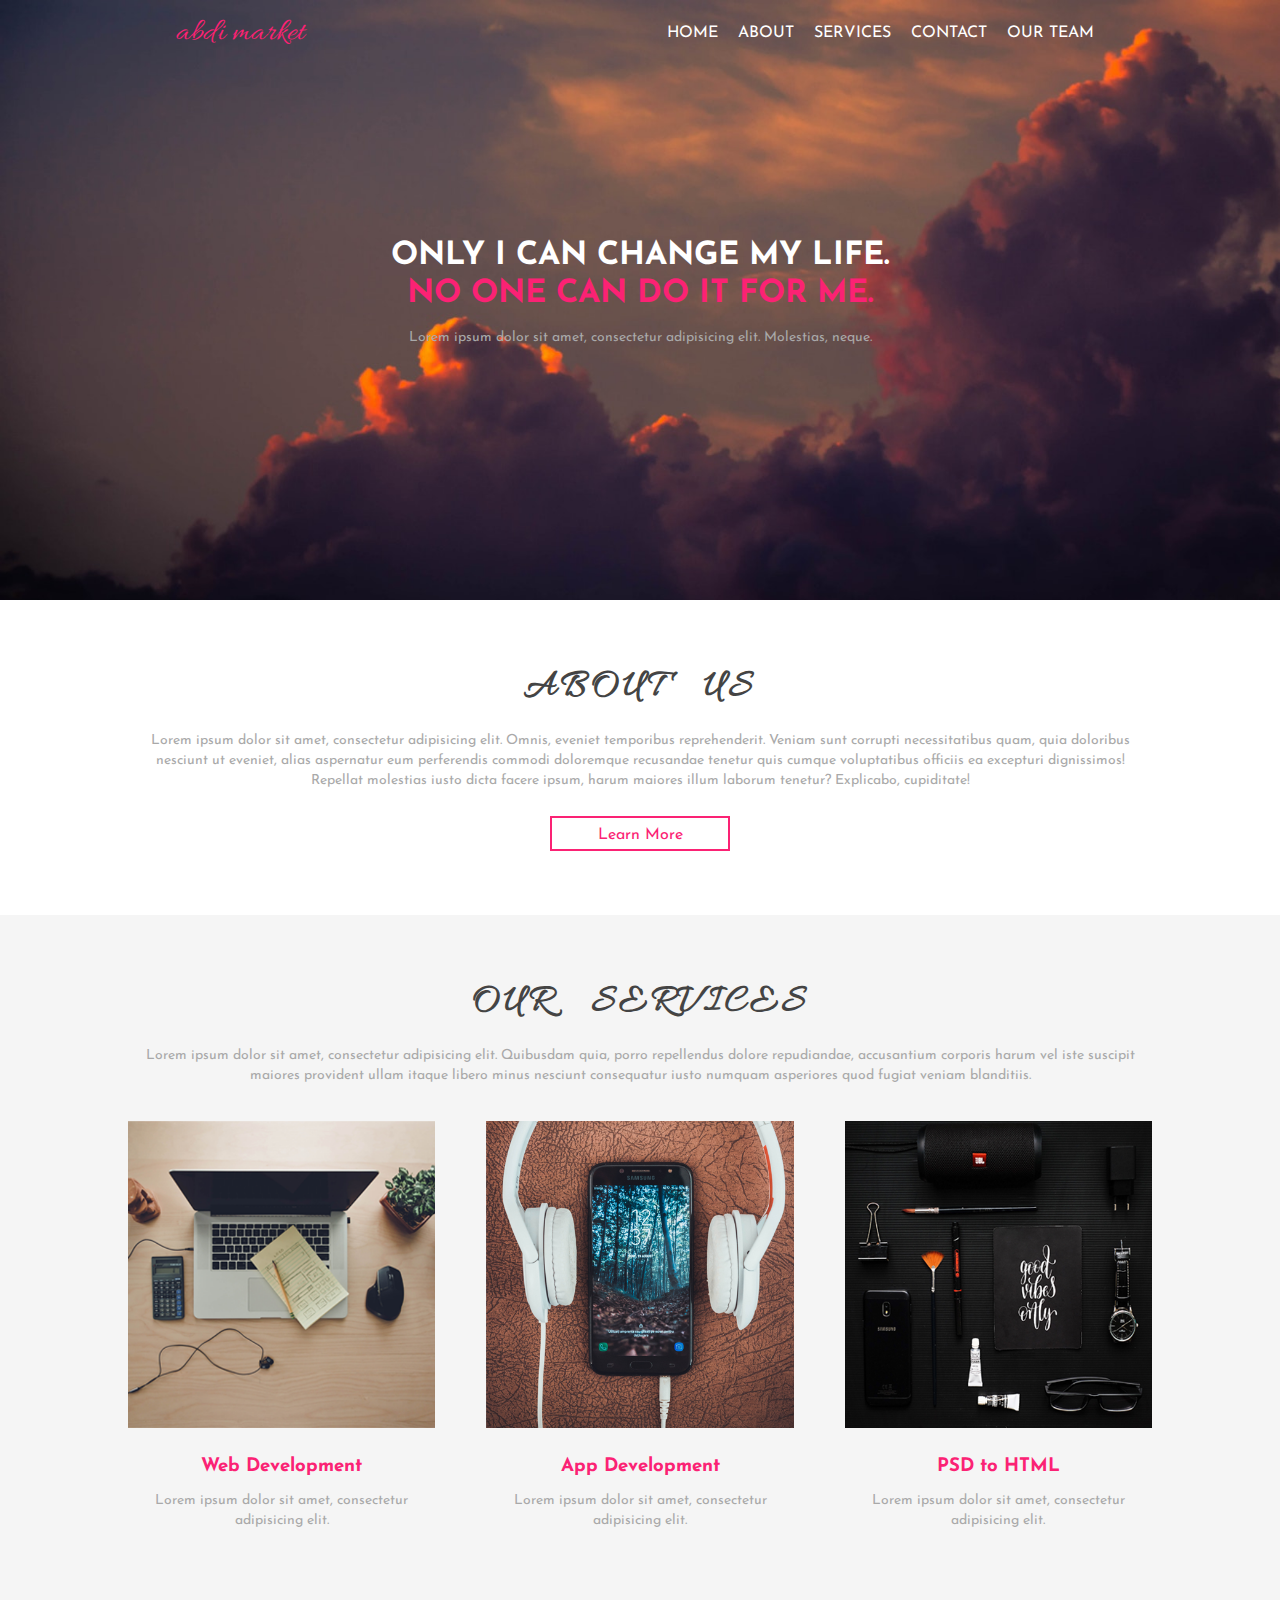
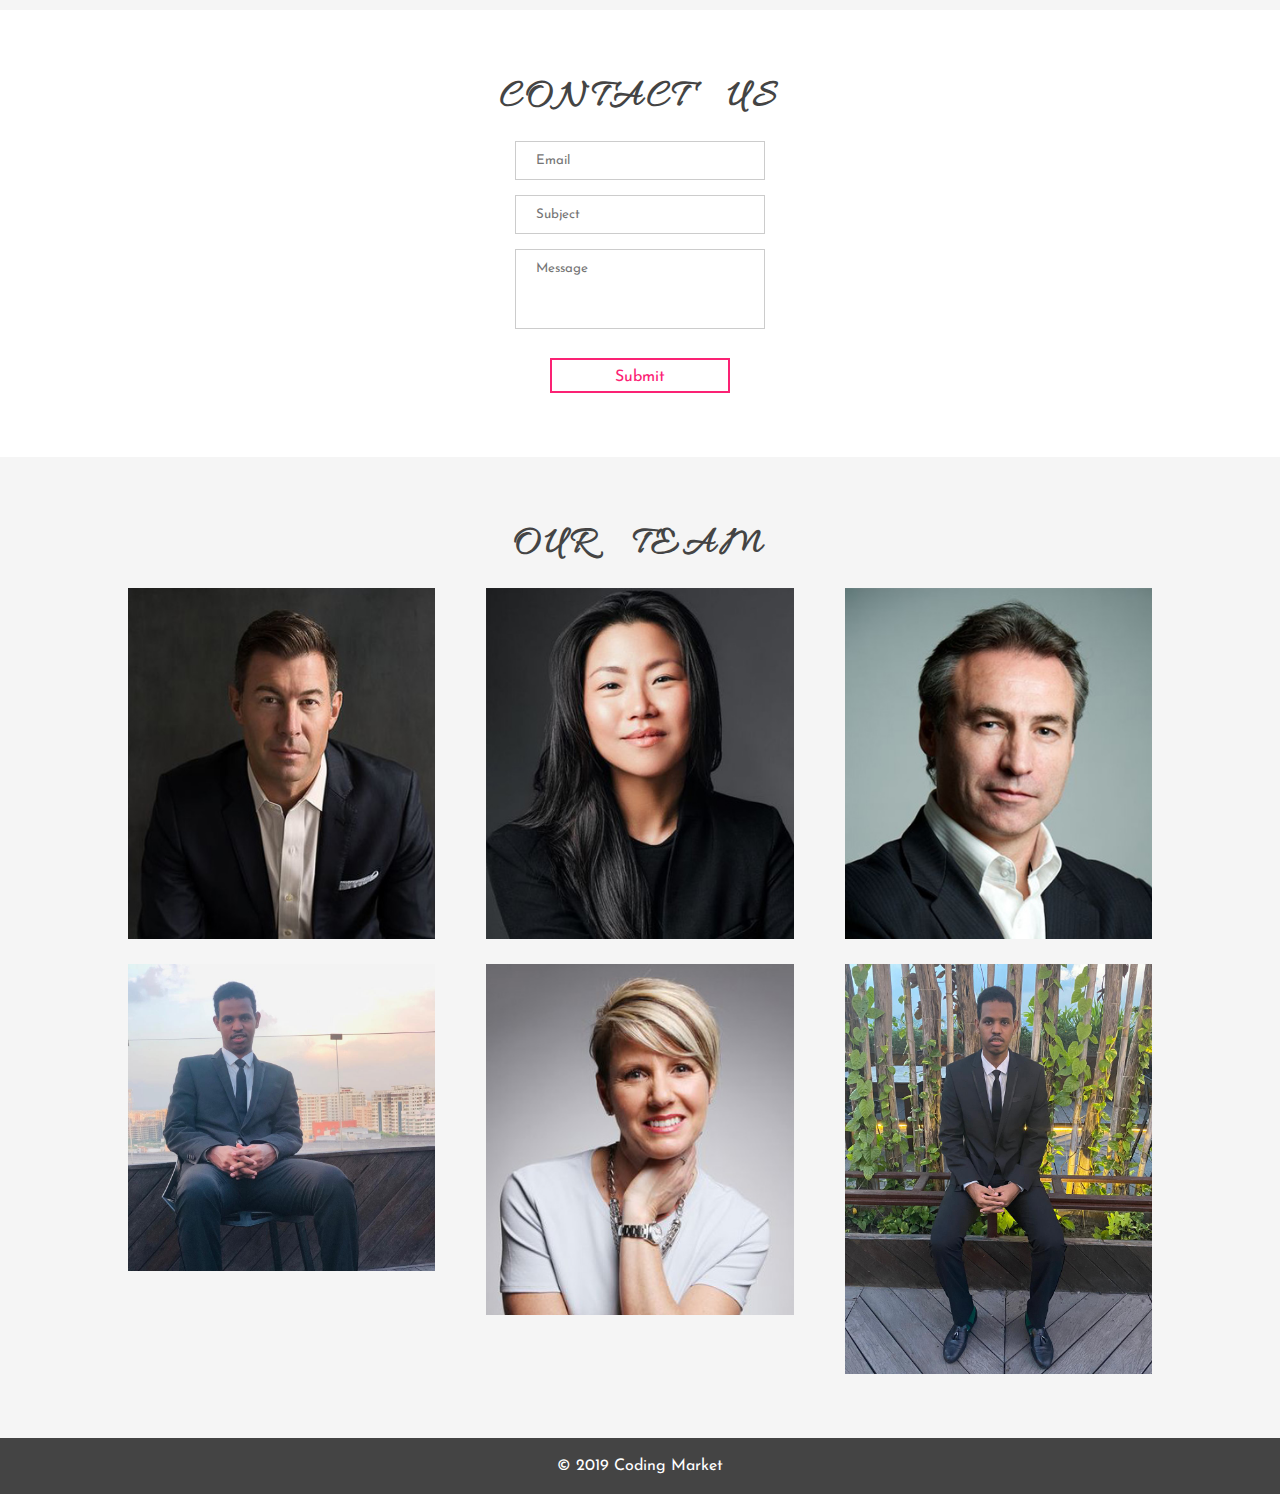
==== index.html @ cd565911 "waan dhamays tiray" ====
<!DOCTYPE html>
<html lang="en">
<head>
	<meta charset="UTF-8">
	<meta name="viewport" content="width=device-width, initial-scale=1.0"/>
	<title>WebSite Development</title>
	<link rel="stylesheet" href="styles.css">
</head>
<body>

<div class="main_container" id="home">
	
	<div class="navbar">
		<div class="logo">
			<a href="#">abdi market</a>
		</div>
		<div class="navbar_items">
			<ul>
				<li><a href="#">home</a></li>
				<li><a href="#about">about</a></li>
				<li><a href="#services">services</a></li>
				<li><a href="#contactus">contact</a></li>
				<li><a href="#ourteam">our team</a></li>
			</ul>
		</div>
	</div>

	<div class="banner_image">
		<div class="banner_content">
			<h1>Only I can change my life.<br> <span>No one can do it for me.<span></h1>
			<p>Lorem ipsum dolor sit amet, consectetur adipisicing elit. Molestias, neque.</p>
		</div>	
	</div>

	<div class="about" id="about">
		<h1 class="title">About Us</h1>
		<p>Lorem ipsum dolor sit amet, consectetur adipisicing elit. Omnis, eveniet temporibus reprehenderit. Veniam sunt corrupti necessitatibus quam, quia doloribus nesciunt ut eveniet, alias aspernatur eum perferendis commodi doloremque recusandae tenetur quis cumque voluptatibus officiis ea excepturi dignissimos! Repellat molestias iusto dicta facere ipsum, harum maiores illum laborum tenetur? Explicabo, cupiditate!</p>
		<div class="btn"><a href="#">Learn More</a></div>
	</div>

	<div class="services" id="services">
		<h1 class="title">our Services</h1>
		<p>Lorem ipsum dolor sit amet, consectetur adipisicing elit. Quibusdam quia, porro repellendus dolore repudiandae, accusantium corporis harum vel iste suscipit maiores provident ullam itaque libero minus nesciunt consequatur iusto numquam asperiores quod fugiat veniam blanditiis.</p>
		<div class="diff_services">
			<div class="diff_services_item">
				<img src="images/services-1.png" alt="service_image">
				<h3 class="sub_title">Web Development</h3>
				<p>Lorem ipsum dolor sit amet, consectetur adipisicing elit.</p>
			</div>
			<div class="diff_services_item">
				<img src="images/services-2.png" alt="service_image">
				<h3 class="sub_title">App Development</h3>
				<p>Lorem ipsum dolor sit amet, consectetur adipisicing elit.</p>
			</div>
			<div class="diff_services_item">
				<img src="images/services-3.png" alt="service_image">
				<h3 class="sub_title">PSD to HTML</h3>
				<p>Lorem ipsum dolor sit amet, consectetur adipisicing elit.</p>
			</div>
		</div>
	</div>
	<div class="contactus" id="contactus">
		<h1 class="title">contact us</h1>
		<div class="form_wrapper">
			<div class="form_input">
				<input type="text" placeholder="Email">
			</div>
			<div class="form_input">
				<input type="text" placeholder="Subject">
			</div>
			<div class="form_input">
				<textarea placeholder="Message"></textarea>
			</div>
			<div class="btn">
				<a href="#">Submit</a>
			</div>
		</div>
	</div>


	<div class="ourteam" id="ourteam">
		<h1 class="title">our team</h1>
		<div class="ourteam_wrapper">
			<div class="team-1 team">
				<div class="team_members" data-name="nathan john"><img src="images/team1.jpg" alt="Team_Images"></div>
				<div class="team_members" data-name="Alyssa Healy"><img src="images/team2.jpg" alt="Team_Images"></div>
				<div class="team_members" data-name="Alec Stewart"><img src="images/team3.jpg" alt="Team_Images"></div>
			</div>
			<div class="team-2 team">
				<div class="team_members" data-name="Michael Rippon"><img src="images/team4.jpg" alt="Team_Images"></div>
				<div class="team_members" data-name="Meg Lanning"><img src="images/team5.jpg" alt="Team_Images"></div>
				<div class="team_members" data-name="Sophie Devine"><img src="images/team6.jpg" alt="Team_Images"></div>
			</div>
		</div>
	</div>	


	<div class="footer">
		<a href="#">© 2019 Coding Market</a>
	</div>


	<div class="arrow">
		<a href="#home"><img src="images/arrow.png" alt="up_arrow"></a>
	</div>
</div>	
	
</body>
</html>
---- styles.css ----
@import url('https://fonts.googleapis.com/css?family=Allura|Josefin+Sans');

*{
	margin: 0;
	padding: 0;
	box-sizing: border-box;
	outline: none;
	list-style: none;
	text-decoration: none;
	font-family: 'Josefin Sans', sans-serif;
}

h1.title{
	margin-bottom: 20px;
	color: #444444;
	font-family: 'Allura', cursive;
	text-transform: uppercase;
	font-size: 38px;
	word-spacing: 25px;
	letter-spacing: 5px;
}

p{
	margin-bottom: 15px;
	font-size: 14px;
	line-height: 20px;
	color: #a9a9a9;
}

.btn a {
    width: 180px;
    height: 35px;
    line-height: 35px;
    border: 2px solid #fb2274;
    color: #fb2274;
    display: block;
    margin: 25px auto 0;
    text-align: center;
}

.main_container{
	position: relative;
}

/* Navigation Bar */
.navbar{
	width: 100%;
	height: 65px;
	position: absolute;
	display: flex;
	justify-content: space-around;
	align-items: center;
}

.logo a{
	font-family: 'Allura', cursive;
	font-size: 32px;
	color: #fb2274;
	transition: 0.5s;
}

.logo a:hover {
	color: white;
}

.navbar_items ul{
	display: flex;
}

.navbar_items ul li{
	margin: 0 10px;
}

.navbar_items ul li a{
	text-transform: uppercase;
	color: #fff;
}

/* banner_image */
.banner_image{
	background: url('images/p3.jpg') no-repeat top center;
	background-size: cover;
	width: 100%;
	height: 600px;
	display: flex;
	justify-content: center;
	align-items: center;
}

.banner_content{
	text-align: center;
	color: #fff;
}

.banner_content h1{
	text-transform: uppercase;
	line-height: 38px;
	margin-bottom: 15px;
}

.banner_content h1 span{
	color: #fb2274;
}


/* About */
.about,
.services,
.contactus,
.ourteam{
	text-align: center;
	padding: 5% 10%;
}

/* Services */
.services{
	background: #f5f5f5;
}

.diff_services {
    margin-top: 35px;
    display: flex;
    justify-content: space-between;
}

.diff_services .diff_services_item {
    width: 30%;
}

.diff_services .diff_services_item img {
    width: 100%;
    margin-bottom: 25px;
}

.diff_services .diff_services_item h3 {
    color: #fb2274;
    margin-bottom: 15px;
}

/* Contact us */
.form_wrapper .form_input{
	margin-bottom: 15px;
}

.form_wrapper .form_input input[type="text"]{
	width: 250px;
	padding: 12px 20px; 
	border: 1px solid #ccc;
}

.form_wrapper .form_input textarea{
	width: 250px;
	padding: 12px 20px; 
	height: 80px;
	resize: none;
	border: 1px solid  #ccc;
}
/* our team */
.ourteam{
	background: #f5f5f5;
}

.ourteam_wrapper{
	display: flex;
	flex-direction: column;
}

.ourteam_wrapper .team{
	display: flex;
	justify-content: space-between;
}

.ourteam_wrapper .team-1.team{
	margin-bottom: 25px;
}

.ourteam_wrapper .team_members{
	width: 30%;
	height: auto;
	cursor: pointer;
	overflow: hidden;
	position: relative;
}

.ourteam_wrapper .team_members img{
	display: block;
	width: 100%;
	height: auto;
	transition: all 0.5s ease;
}

.ourteam_wrapper .team_members:hover img{
	transform: scale(1.1);
}

/* footer */
.footer{
	width: 100%;
	text-align: center;
	background: #444444;
	padding: 20px 0;
}

.footer a{
	color: #fff;
}



@media (max-width: 720px){

	.navbar{
		height: auto;
		flex-direction: column;
	}

	.logo{
		margin-bottom: 25px;
	}

	.navbar_items ul{
		flex-direction: column;
		text-align: center;
	}

	.navbar_items ul li{
		margin-bottom:5px;
	}

	.banner_content{
		margin-top: 35px;
	}

}


/* arrow */
.arrow{
	position: fixed;
	bottom: 25px;
	right: 25px;
	width: 40px;
	height: 40px;
	line-height: 50px;
	text-align: center;
	cursor: pointer;
	background: #fb2274;
	border-radius: 50%;
	display: none;
}

.arrow img{
	width: 20px;
	height: 20px;
	z-index: 1;
}
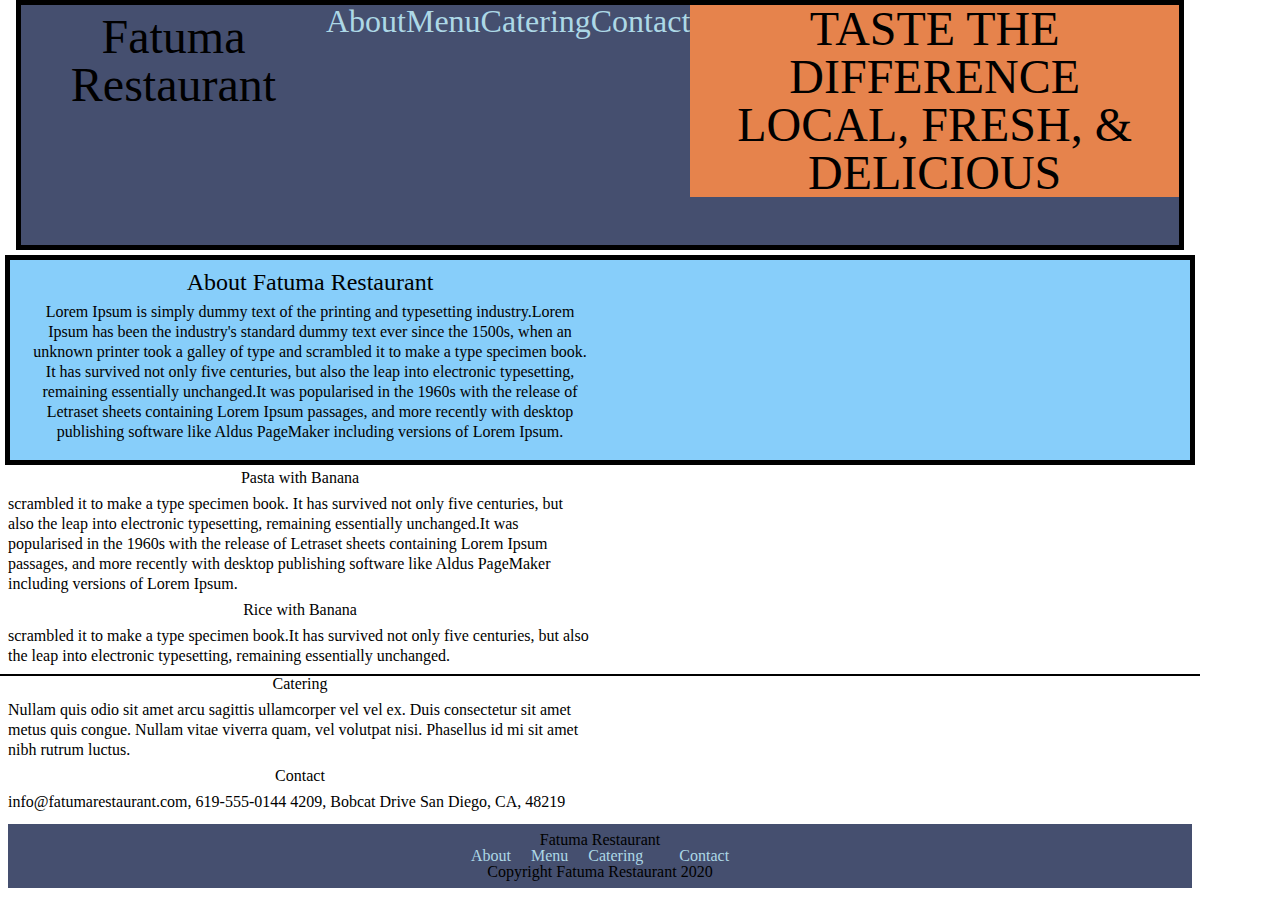
==== commit e1244d71: "Merge 5c3192b060e0bc3bccc11c9cc3b4ce1eb35a55e3 into 1f051f1829a662308ad04ffcb2bbfd513f9febfa" ====
--- a/index.html
+++ b/index.html
@@ -1,109 +1,67 @@
 <!DOCTYPE html>
 <html lang="en">
-<head>
-	<meta charset="UTF-8">
-	<meta name="viewport" content="width=device-width, initial-scale=1.0"/>
-	<title>WebSite Development</title>
-	<link rel="stylesheet" href="styles.css">
-</head>
-<body>
+    <head>
+      <title>Fatuma Restaurant</title>
+      <meta charset="UTF-8">
+      <meta name="viewport" content="width=device-width, initial-scale= 1.0">  
+      <link rel="stylesheet"href="style.css">
+    </head>
+      
+    <body>
 
-<div class="main_container" id="home">
-	
-	<div class="navbar">
-		<div class="logo">
-			<a href="#">abdi market</a>
-		</div>
-		<div class="navbar_items">
-			<ul>
-				<li><a href="#">home</a></li>
-				<li><a href="#about">about</a></li>
-				<li><a href="#services">services</a></li>
-				<li><a href="#contactus">contact</a></li>
-				<li><a href="#ourteam">our team</a></li>
-			</ul>
-		</div>
-	</div>
+     <header>
+      <h2>Fatuma Restaurant</h2>
+      <nav>  
+       <a href="#">About</a>
+       <a href="#">Menu</a>
+       <a href="#">Catering</a>
+       <a href="#">Contact</a>
+      </nav>
+      <div>
+        <h1>TASTE THE DIFFERENCE</h1>
+        <h1>LOCAL, FRESH, & DELICIOUS</h1>
+      </div>
+     </header>
+    
+    <section class="section1">
+      <div>
+      <h3>About Fatuma Restaurant</h3>
+      <p>Lorem Ipsum is simply dummy text of the printing and typesetting industry.Lorem Ipsum has been the industry's standard dummy text ever since the 1500s, when an unknown printer took a galley of type and scrambled it to make a type specimen book. It has survived not only five centuries, but also the leap into electronic typesetting, remaining essentially unchanged.It was popularised in the 1960s with the release of Letraset sheets containing Lorem Ipsum passages, and more recently with desktop publishing software like Aldus PageMaker including versions of Lorem Ipsum.</p>
+      </div>
+      </section>
+      <section class="primary1">
+      <div>
+      <h4>Pasta with Banana</h4> 
+      <p>scrambled it to make a type specimen book. It has survived not only five centuries, but also the leap into electronic typesetting, remaining essentially unchanged.It was popularised in the 1960s with the release of Letraset sheets containing Lorem Ipsum passages, and more recently with desktop publishing software like Aldus PageMaker including versions of Lorem Ipsum.</p>
+      </div>
+      <div>
+      <h4>Rice with Banana</h4>
+      <p>scrambled it to make a type specimen book.It has survived not only five centuries, but also the leap into electronic typesetting, remaining essentially unchanged.</p>
+      </div>
+      </section>
 
-	<div class="banner_image">
-		<div class="banner_content">
-			<h1>Only I can change my life.<br> <span>No one can do it for me.<span></h1>
-			<p>Lorem ipsum dolor sit amet, consectetur adipisicing elit. Molestias, neque.</p>
-		</div>	
-	</div>
-
-	<div class="about" id="about">
-		<h1 class="title">About Us</h1>
-		<p>Lorem ipsum dolor sit amet, consectetur adipisicing elit. Omnis, eveniet temporibus reprehenderit. Veniam sunt corrupti necessitatibus quam, quia doloribus nesciunt ut eveniet, alias aspernatur eum perferendis commodi doloremque recusandae tenetur quis cumque voluptatibus officiis ea excepturi dignissimos! Repellat molestias iusto dicta facere ipsum, harum maiores illum laborum tenetur? Explicabo, cupiditate!</p>
-		<div class="btn"><a href="#">Learn More</a></div>
-	</div>
-
-	<div class="services" id="services">
-		<h1 class="title">our Services</h1>
-		<p>Lorem ipsum dolor sit amet, consectetur adipisicing elit. Quibusdam quia, porro repellendus dolore repudiandae, accusantium corporis harum vel iste suscipit maiores provident ullam itaque libero minus nesciunt consequatur iusto numquam asperiores quod fugiat veniam blanditiis.</p>
-		<div class="diff_services">
-			<div class="diff_services_item">
-				<img src="images/services-1.png" alt="service_image">
-				<h3 class="sub_title">Web Development</h3>
-				<p>Lorem ipsum dolor sit amet, consectetur adipisicing elit.</p>
-			</div>
-			<div class="diff_services_item">
-				<img src="images/services-2.png" alt="service_image">
-				<h3 class="sub_title">App Development</h3>
-				<p>Lorem ipsum dolor sit amet, consectetur adipisicing elit.</p>
-			</div>
-			<div class="diff_services_item">
-				<img src="images/services-3.png" alt="service_image">
-				<h3 class="sub_title">PSD to HTML</h3>
-				<p>Lorem ipsum dolor sit amet, consectetur adipisicing elit.</p>
-			</div>
-		</div>
-	</div>
-	<div class="contactus" id="contactus">
-		<h1 class="title">contact us</h1>
-		<div class="form_wrapper">
-			<div class="form_input">
-				<input type="text" placeholder="Email">
-			</div>
-			<div class="form_input">
-				<input type="text" placeholder="Subject">
-			</div>
-			<div class="form_input">
-				<textarea placeholder="Message"></textarea>
-			</div>
-			<div class="btn">
-				<a href="#">Submit</a>
-			</div>
-		</div>
-	</div>
-
-
-	<div class="ourteam" id="ourteam">
-		<h1 class="title">our team</h1>
-		<div class="ourteam_wrapper">
-			<div class="team-1 team">
-				<div class="team_members" data-name="nathan john"><img src="images/team1.jpg" alt="Team_Images"></div>
-				<div class="team_members" data-name="Alyssa Healy"><img src="images/team2.jpg" alt="Team_Images"></div>
-				<div class="team_members" data-name="Alec Stewart"><img src="images/team3.jpg" alt="Team_Images"></div>
-			</div>
-			<div class="team-2 team">
-				<div class="team_members" data-name="Michael Rippon"><img src="images/team4.jpg" alt="Team_Images"></div>
-				<div class="team_members" data-name="Meg Lanning"><img src="images/team5.jpg" alt="Team_Images"></div>
-				<div class="team_members" data-name="Sophie Devine"><img src="images/team6.jpg" alt="Team_Images"></div>
-			</div>
-		</div>
-	</div>	
-
-
-	<div class="footer">
-		<a href="#">© 2019 Coding Market</a>
-	</div>
-
-
-	<div class="arrow">
-		<a href="#home"><img src="images/arrow.png" alt="up_arrow"></a>
-	</div>
-</div>	
-	
-</body>
-</html>+      <section class="primary2">
+       <div>
+        <h4>Catering</h4>
+        <p>Nullam quis odio sit amet arcu sagittis ullamcorper vel vel ex. Duis consectetur sit amet metus quis congue. Nullam vitae viverra quam, vel volutpat nisi. Phasellus id mi sit amet nibh rutrum luctus.</p>
+      </div>
+      <div>
+      <h4>Contact</h4> 
+      <p>info@fatumarestaurant.com, 619-555-0144 4209, Bobcat Drive San Diego, CA, 48219</p> 
+      </div>
+       </section>
+    <footer>
+         
+      <h4>Fatuma Restaurant</h4>
+          <a href="#">About</a>
+          <a href="#">Menu</a>
+          <a href="#">Catering<a/>
+          <a href="#">Contact</a>
+      <h5>Copyright Fatuma Restaurant 2020</h5>
+          
+            
+    </footer>
+         
+       </div>
+     </body>
+    </html>--- a/style.css
+++ b/style.css
@@ -0,0 +1,232 @@
+html, body, div, span, applet, object, iframe,
+h1, h2, h3, h4, h5, h6, p, blockquote, pre,
+a, abbr, acronym, address, big, cite, code,
+del, dfn, em, img, ins, kbd, q, s, samp,
+small, strike, strong, sub, sup, tt, var,
+b, u, i, center,
+dl, dt, dd, ol, ul, li,
+fieldset, form, label, legend,
+table, caption, tbody, tfoot, thead, tr, th, td,
+article, aside, canvas, details, embed, 
+figure, figcaption, footer, header, hgroup, 
+menu, nav, output, ruby, section, summary,
+time, mark, audio, video {
+	margin: 0;
+	padding: 0;
+	border: 0;
+	font-size: 100%;
+	font: inherit;
+	vertical-align: baseline;
+}
+/* HTML5 display-role reset for older browsers */
+article, aside, details, figcaption, figure, 
+footer, header, hgroup, menu, nav, section {
+	display: block;
+}
+body {
+	line-height: 1;
+}
+ol, ul {
+	list-style: none;
+}
+blockquote, q {
+	quotes: none;
+}
+blockquote:before, blockquote:after,
+q:before, q:after {
+	content: '';
+	content: none;
+}
+table {
+	border-collapse: collapse;
+	border-spacing: 0;
+}
+/* end of Web Reset */
+ 
+
+body {
+    max-width: 1200px;
+    margin: 0;
+    font-family: "Titillium web", sans-serif:sans-serif;
+    }
+
+    div h1 {
+        background-color: #e6834c;
+        text-align: center;
+        font-size: 3rem;
+    }
+
+    * {
+        box-sizing: border-box;
+        font-family: Arial`, `Arial bold`, `Arial Black`
+    }
+
+    p {
+        font-size: 1.2rem;
+        line-height: 1.25;
+    }
+
+    h2, h3, h4 {
+        font-family: "Bangers", serif;
+            }
+
+
+    nav {
+        display: flex;
+        flex-direction: column;
+        text text-align: center;
+            }
+
+    nav a {
+        color: lightblue;
+        text-decoration: none;
+        border: 1px solid #b4b6b7;
+        padding: 0;
+    }
+
+    header {
+        text-align: center;
+        padding-bottom: 3rem;
+        margin: 0 1rem;
+        border: 5px solid black;
+        background-color: #454f6f;
+        font-size: 2rem;
+    }
+
+    header h2 {
+        font-size: 3rem;
+        line-height: 1;
+        margin-bottom: 1rem;
+        margin-top: 0.5rem;
+    }
+
+    .section1 {
+        margin: 0 1rem;
+        background-color: lightskyblue;
+        border: 5px solid black;
+        padding: 10px;
+        margin: 5px;
+        text-align: justify;
+        font-size: 1.5rem;
+        text-align: center;
+    section {
+        margin: 0 1rem;
+        border: 5px solid black;
+        padding: 10px;
+        margin: 5px;
+        text-align: justify;
+            }
+
+    section div {
+        margin: 2rem 0;
+
+    }
+    section h4 {
+        font-size: 1.5rem;
+        margin: 0 0 0.5rem;
+    }
+    section p {
+        font-size: 0.9rem;
+        margin: 0;
+    }
+
+    section h3 {
+        font-size: 2rem;
+        margin: 0.5rem; 
+        text-align: center;
+        background-color: burlywood;
+        }
+    }
+
+    section p {
+        font-size: 1rem;
+        margin: 0.25rem;
+        padding: 0.25rem;
+    }
+
+    .primary1 {
+        border-bottom: 2px solid black;
+    }
+    address {
+
+        font-style: Arial, `Arial bold`;
+        background-color: grey;
+        text-align: center;
+        
+    }
+
+    address h3 {
+        margin: 0 0 0.75rem;
+        font-size: 1.5rem;
+    }
+
+    address p{
+        margin: 0 0 0.75rem
+    }
+
+    footer {
+        background-color: #454f6f;
+        font-size: 1rem;
+        text-align: center;
+        padding: 0.5rem;
+        margin: 0.5rem;
+    }
+
+    footer a {
+        color:lightblue;
+        text-decoration: none;
+        padding: 1rem 0.5rem;
+
+    }
+
+   @media (min-width: 500px) {
+    nav {
+      flex-direction: row;
+      justify-content: space-around;
+    }
+  
+    nav a {
+      border: 0;
+    }
+    header h1 h2 {
+        font-size: 4rem;
+        margin-bottom: 1.5rem;
+        }
+    
+    header button {
+        font-size: 1rem;
+    }
+
+    section h4 {
+        display: flex;
+        justify-content: space-around;
+    }
+
+  }
+  
+  @media (min-width: 800px) {
+    header {
+      display: flex;
+      justify-content: space-around;
+    }
+    div {
+      width: 50%;
+    }
+    .section1 .primary1 .primary2 {
+      display: block;
+      width: 350px;
+      height: auto;
+    }
+    footer {
+        background-color: #454f6f;
+        font-size: 1rem;
+        text-align: center;
+        padding: 0.5rem;
+        margin: 0.5rem;
+    }
+
+    footer a {
+        color:lightblue;
+        text-decoration: none;
+        padding: 1rem 0.5rem;
+  }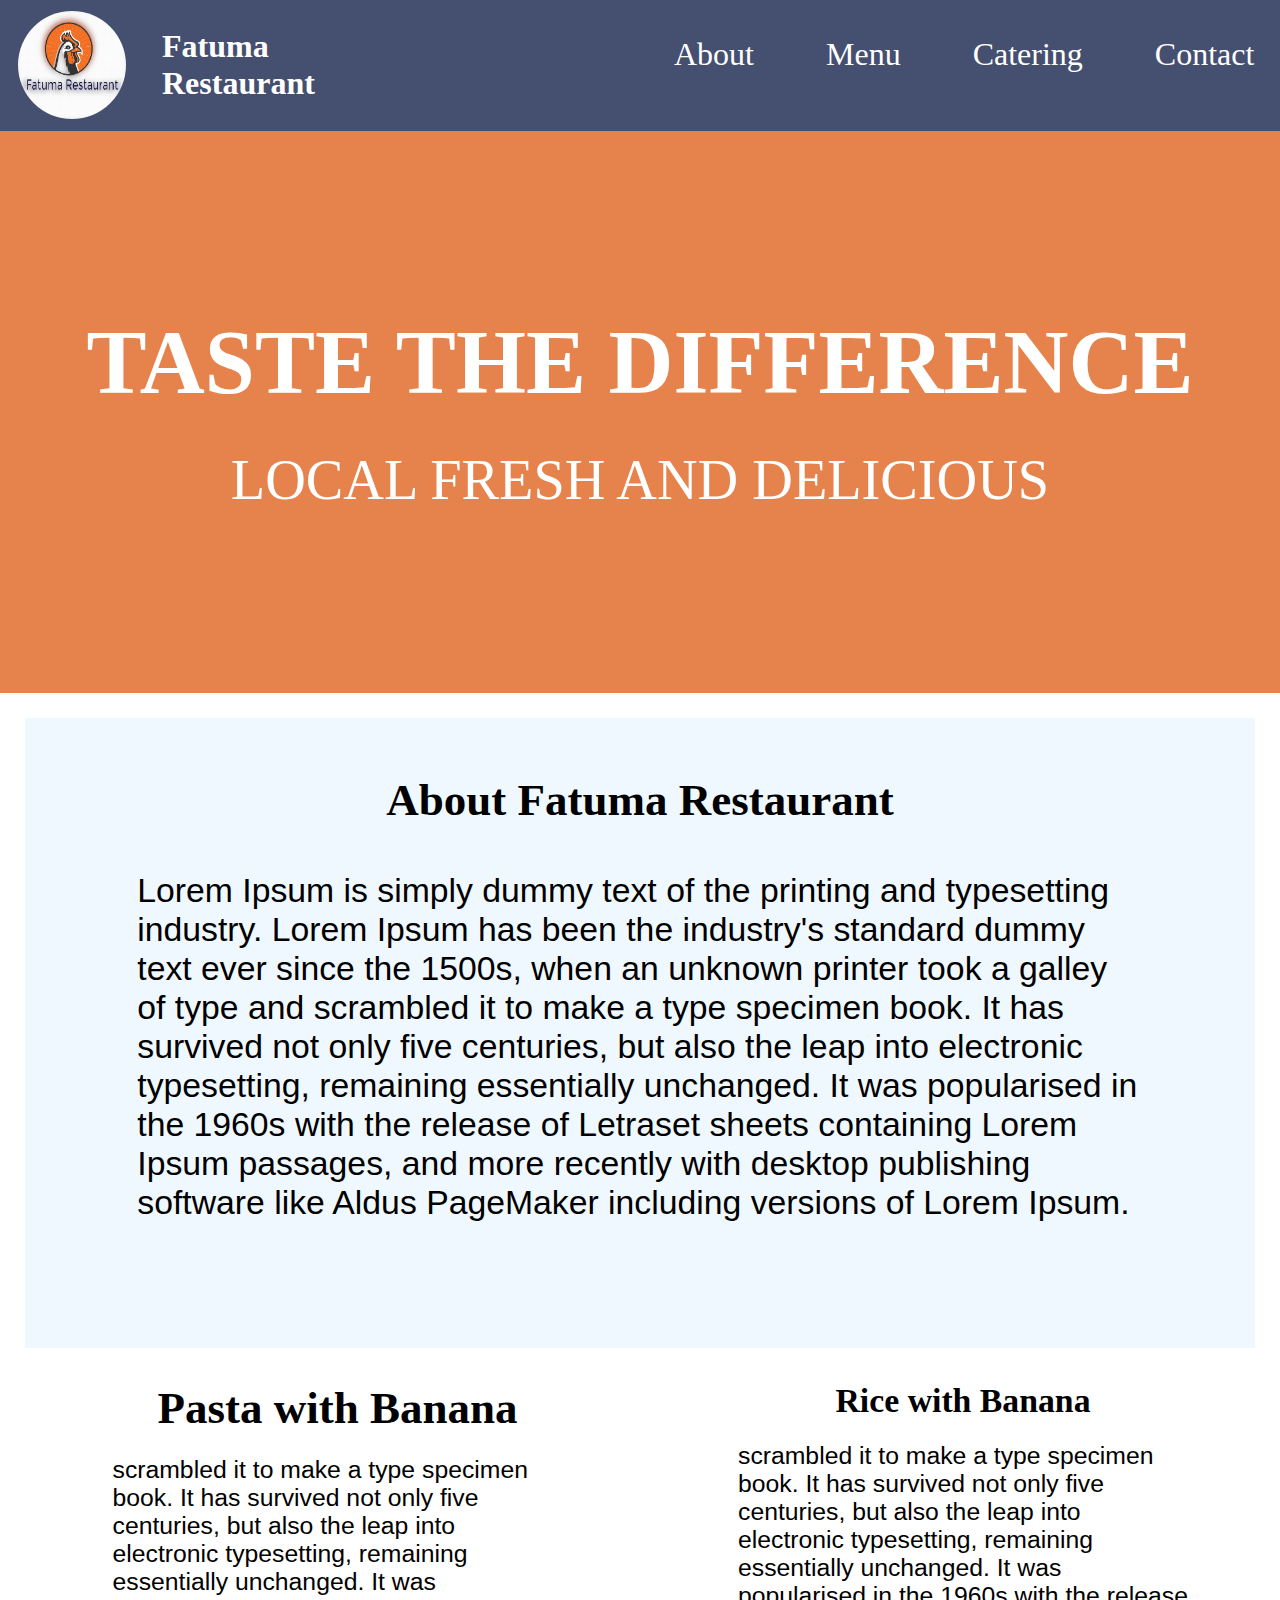
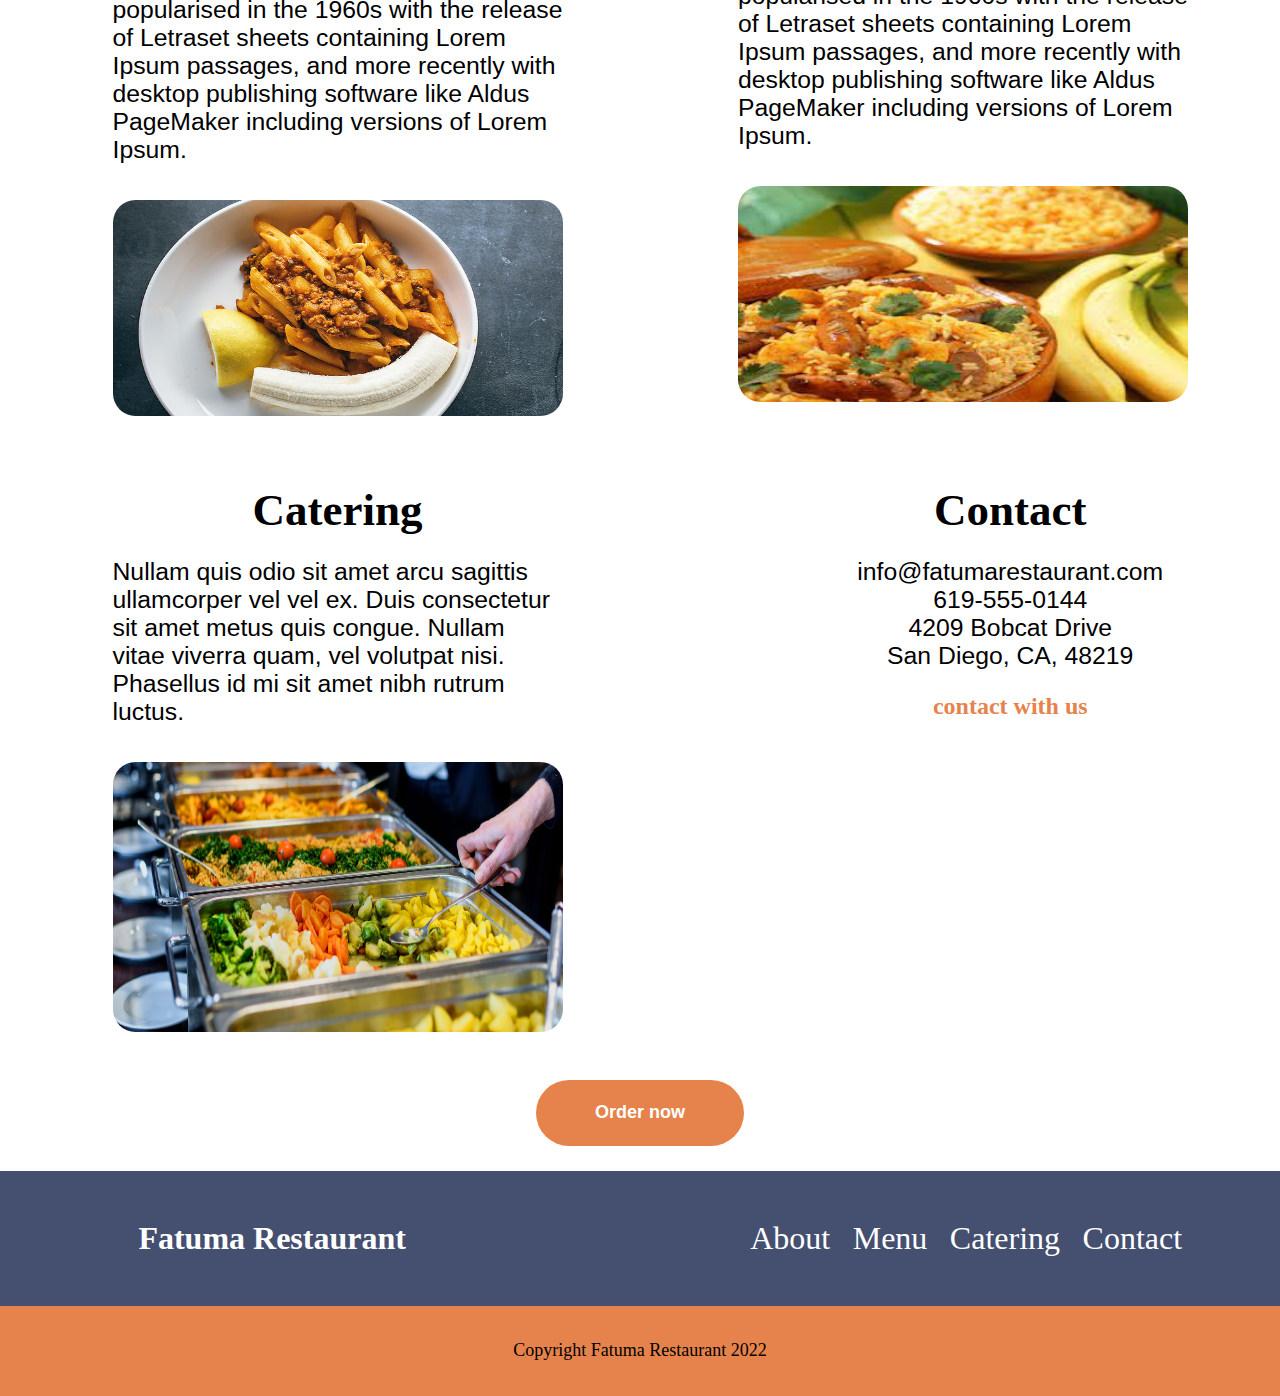
==== commit bb1bf4ff: "finished the responsive des.. of fatima restaurent" ====
--- a/index.html
+++ b/index.html
@@ -1,67 +1,152 @@
+<!-- Markup the content below with tags and attributes such that it can be styled in CSS-->
 <!DOCTYPE html>
 <html lang="en">
-    <head>
-      <title>Fatuma Restaurant</title>
-      <meta charset="UTF-8">
-      <meta name="viewport" content="width=device-width, initial-scale= 1.0">  
-      <link rel="stylesheet"href="style.css">
-    </head>
-      
-    <body>
 
-     <header>
-      <h2>Fatuma Restaurant</h2>
-      <nav>  
-       <a href="#">About</a>
-       <a href="#">Menu</a>
-       <a href="#">Catering</a>
-       <a href="#">Contact</a>
-      </nav>
-      <div>
+<head>
+    <meta charset="UTF-8">
+    <meta http-equiv="X-UA-Compatible" content="IE=edge">
+    <meta name="viewport" content="width=device-width, initial-scale=1.0">
+    <title>Fatima Restaurant</title>
+    <!-- Link your CSS stylesheet -->
+    <link rel="stylesheet" href="/index.css">
+</head>
+
+<body>
+
+ 
+    <div class="whole">
+           <!-- Navigation -->
+  <div class="container">
+    <nav>
+        <img src="/img/logo.png" alt="fatuma Restaurant logo">
+        <h1 class="h1">Fatuma Restaurant</h1>
+        <ul>
+            <li> <a href="#">About</a> </li>
+            <li> <a href="#">Menu</a> </li>
+            <li> <a href="#">Catering</a> </li>
+            <li> <a href="#">Contact</a> </li>
+        </ul>
+    </nav>
+  </div>
+
+
+    <!-- header -->
+
+    <header>
         <h1>TASTE THE DIFFERENCE</h1>
-        <h1>LOCAL, FRESH, & DELICIOUS</h1>
-      </div>
-     </header>
+        <h2> LOCAL FRESH AND DELICIOUS</h2>
+    </header>
+
+
+    <!-- content -->
+<div class="container1">
     
-    <section class="section1">
-      <div>
-      <h3>About Fatuma Restaurant</h3>
-      <p>Lorem Ipsum is simply dummy text of the printing and typesetting industry.Lorem Ipsum has been the industry's standard dummy text ever since the 1500s, when an unknown printer took a galley of type and scrambled it to make a type specimen book. It has survived not only five centuries, but also the leap into electronic typesetting, remaining essentially unchanged.It was popularised in the 1960s with the release of Letraset sheets containing Lorem Ipsum passages, and more recently with desktop publishing software like Aldus PageMaker including versions of Lorem Ipsum.</p>
-      </div>
-      </section>
-      <section class="primary1">
-      <div>
-      <h4>Pasta with Banana</h4> 
-      <p>scrambled it to make a type specimen book. It has survived not only five centuries, but also the leap into electronic typesetting, remaining essentially unchanged.It was popularised in the 1960s with the release of Letraset sheets containing Lorem Ipsum passages, and more recently with desktop publishing software like Aldus PageMaker including versions of Lorem Ipsum.</p>
-      </div>
-      <div>
-      <h4>Rice with Banana</h4>
-      <p>scrambled it to make a type specimen book.It has survived not only five centuries, but also the leap into electronic typesetting, remaining essentially unchanged.</p>
-      </div>
-      </section>
+    <div class="content">
 
-      <section class="primary2">
-       <div>
-        <h4>Catering</h4>
-        <p>Nullam quis odio sit amet arcu sagittis ullamcorper vel vel ex. Duis consectetur sit amet metus quis congue. Nullam vitae viverra quam, vel volutpat nisi. Phasellus id mi sit amet nibh rutrum luctus.</p>
-      </div>
-      <div>
-      <h4>Contact</h4> 
-      <p>info@fatumarestaurant.com, 619-555-0144 4209, Bobcat Drive San Diego, CA, 48219</p> 
-      </div>
-       </section>
+        <section class="about">
+            <h3>About Fatuma Restaurant </h3>
+
+            <p> Lorem Ipsum is simply dummy text of the printing and typesetting industry. Lorem Ipsum has been the
+                industry's
+                standard dummy text ever since the 1500s, when an unknown printer took a galley of type and scrambled it
+                to make
+                a type specimen book. It has survived not only five centuries, but also the leap into electronic
+                typesetting,
+                remaining essentially unchanged. It was popularised in the 1960s with the release of Letraset sheets
+                containing
+                Lorem Ipsum passages, and more recently with desktop publishing software like Aldus PageMaker including
+                versions
+                of Lorem Ipsum.</p>
+        </section>
+
+        <div class="side1">
+
+
+            <section class="pasta-banana">
+
+                <h3>Pasta with Banana </h3>
+
+                <p> scrambled it to make a type specimen book. It has survived not only five centuries, but also the
+                    leap into
+                    electronic typesetting, remaining essentially unchanged. It was popularised in the 1960s with the
+                    release of
+                    Letraset sheets containing Lorem Ipsum passages, and more recently with desktop publishing software
+                    like Aldus
+                    PageMaker including versions of Lorem Ipsum.</p>
+                <img src="/img/basta with banana.jpg" alt="basta with banana " height="200px">
+
+            </section>
+            <section class="rice-banana">
+
+                <h3>Rice with Banana </h3>
+
+                <p> scrambled it to make a type specimen book. It has survived not only five centuries, but also the
+                    leap into
+                    electronic typesetting, remaining essentially unchanged. It was popularised in the 1960s with the
+                    release of
+                    Letraset sheets containing Lorem Ipsum passages, and more recently with desktop publishing software
+                    like Aldus
+                    PageMaker including versions of Lorem Ipsum.</p>
+                <img src="/img/rice with banana ..jpg" alt="rice-banana">
+
+            </section>
+
+
+        </div>
+
+
+        <div class="side2">
+            <section class="catering">
+                <h3> Catering</h3>
+                <p>
+                    Nullam quis odio sit amet arcu sagittis ullamcorper vel vel ex. Duis consectetur sit amet metus quis
+                    congue.
+                    Nullam vitae viverra quam, vel volutpat nisi. Phasellus id mi sit amet nibh rutrum luctus. </p>
+                <img src="/img/catering.jpg" alt="catering">
+            </section>
+            <section class="contact">
+                <h3> Contact</h3>
+                <p>info@fatumarestaurant.com <br>
+                    619-555-0144 <br>
+                    4209 Bobcat Drive <br>
+                    San Diego, CA, 48219 </p>
+                <a href="https://github.com/zayidmohamedy">contact with us </a>
+            </section>
+
+        </div>
+        <!-- button dheraad ah oo qofka customerka ah wax ka dalbanayo -->
+        <div class="order">
+            <button>Order now</button>
+        </div>
+
+    </div>
+
+</div>
+
+
+    <!-- footer -->
+<div class="container2">
     <footer>
-         
-      <h4>Fatuma Restaurant</h4>
-          <a href="#">About</a>
-          <a href="#">Menu</a>
-          <a href="#">Catering<a/>
-          <a href="#">Contact</a>
-      <h5>Copyright Fatuma Restaurant 2020</h5>
-          
-            
+        <div class="top-footer">
+            <h1>Fatuma Restaurant</h1>
+            <ul>
+                <li> <a href="#">About</a> </li>
+                <li> <a href="#">Menu</a> </li>
+                <li> <a href="#">Catering</a> </li>
+                <li> <a href="#">Contact</a> </li>
+            </ul>
+        </div>
+        <h2>Copyright Fatuma Restaurant 2022</h2>
+
     </footer>
-         
-       </div>
-     </body>
-    </html>+</div>
+
+
+    </div>
+ 
+
+ 
+
+</body>
+
+</html>--- a/index.css
+++ b/index.css
@@ -0,0 +1,529 @@
+/* Your CSS goes here */
+
+
+
+* {
+    padding: 0;
+    margin: 0 auto;
+    box-sizing: border-box;
+ 
+}
+
+ 
+/* nav css */
+
+nav {
+    background-color: #454f6f;
+    display: flex;
+    flex-direction: column;
+    width: 60rem;
+    justify-content: space-evenly;
+    height:  45rem;
+    font-family: 'Franklin Gothic small';
+   max-height: 50rem;
+    
+}
+nav img{
+    width: 16.25rem;
+    height: 16.25rem;
+    border-radius: 50%;
+    
+}
+
+nav  h1 {
+    color: white;
+    font-size: xx-large;
+    font-weight: bold;
+
+   
+}
+
+nav ul {
+    display: flex;
+    flex-direction: column;
+   justify-content: space-around;
+  max-height: 20rem;
+  width: 100%;
+}
+
+nav ul li {
+    list-style-type: none;
+    margin-bottom: 3.2rem;
+    
+}
+nav ul li:first-child{
+    margin-top: 2rem;
+}
+
+nav ul li a {
+    font-size: xx-large;
+    font-weight: lighter;
+    color: white;
+    text-decoration: none;
+    min-width: 60rem;
+}
+ 
+
+
+/* header css */
+
+header {
+    background-color: #e6834c;
+    min-height:  31.25rem;
+    color: white;
+    display: flex;
+    flex-direction: column;
+    justify-content: center;
+    align-items: center;
+    min-width: 60rem;
+
+
+}
+
+header h1 {
+    font-weight: bolder;
+    font-size: 5rem;
+    font-family: 'Franklin Gothic Medium';
+}
+
+header h2 {
+    font-weight: lighter;
+    font-size: 3.125rem;
+    margin-top: 1.875rem;
+    font-family: 'Franklin Gothic small';
+}
+
+
+
+
+
+/* content css */
+
+
+ .content {
+    background-color: white;
+    display: flex;
+    flex-direction: column;
+    padding: 1.375rem;
+    min-width: 60rem;
+ 
+}
+
+.content .about {
+    background-color: aliceblue;
+    height: 25rem;
+    padding: 3.125rem 6.25rem;
+    border-radius: 0.625;
+    height: 37rem;
+}
+
+.content .about h3 {
+    font-size: 2.5rem;
+    text-align: center;
+
+}
+
+.content .about p {
+    font-size: 1.875rem;
+    padding-top: 2.5rem;
+
+    font-family: Arial, Helvetica, sans-serif;
+}
+
+
+
+
+.content .side1 {
+
+    display: flex;
+    flex-direction: column;
+   min-height: 37.25rem;
+   
+
+}
+
+.content .side1 .pasta-banana {
+    display: flex;
+    flex-direction: column;
+    padding: 1.875rem 4.875rem; 
+}
+
+.content .side1 .pasta-banana h3 {
+    font-size: 2.5rem;
+    text-align: center;
+    padding-bottom: 1.25rem;
+}
+
+.content .side1 .pasta-banana img {
+    border-radius: 1.25rem;
+   width: 45rem;
+    max-height: 20rem;
+    margin-top: 2rem;
+}
+
+.content .side1 .pasta-banana p {
+    font-size:  1.375rem;
+    font-family: Arial, Helvetica, sans-serif;
+}
+
+.content .side1 .rice-banana {
+    display: flex;
+    flex-direction: column;
+    padding: 1.875rem 4.875rem; 
+
+}
+
+.content .side1 .rice-banana p {
+    font-size: 1.375rem;
+    font-family: Arial, Helvetica, sans-serif;
+    overflow-wrap: break-word;
+
+}
+
+.content .side1 .rice-banana h3 {
+    font-size: 1.875rem;
+    text-align: center;
+    padding-bottom: 1.25rem;
+ 
+}
+
+.content .side1 .rice-banana img {
+    border-radius: 1.25rem;
+    width: 45rem;
+    height: 15rem;
+    margin-top: 2rem;
+}
+
+
+
+.content .side2 {
+
+    display: flex;
+    flex-direction: column;
+    height: 47.25rem;
+ 
+
+}
+
+.content .side2 .catering {
+    display: flex;
+    flex-direction: column;
+    padding: 1.875rem 4.875rem; 
+   
+}
+
+.content .side2 .catering h3 {
+    font-size: 2.5rem;
+    text-align: center;
+    padding-bottom: 1.25rem;
+}
+
+.content .side2 .catering p {
+    font-size: 1.375rem;
+    font-family: Arial, Helvetica, sans-serif;
+}
+
+.content .side2 .catering img {
+    border-radius: 1.25rem;
+    width: 45rem;
+    height: 15rem;
+    margin-top: 2rem;
+
+}
+
+.content .side2 .contact {
+    display: flex;
+    flex-direction: column;
+    padding: 1.875rem;
+ }
+
+.content .side2 .contact p {
+    font-size: 1.375rem;
+    font-family: Arial, Helvetica, sans-serif;
+    overflow-wrap: break-word;
+    text-align: center;
+
+}
+
+.content .side2 .contact h3 {
+    font-size: 2.5rem;
+    text-align: center;
+    padding-bottom: 1.25rem;
+
+}
+
+.content .side2 .contact a {
+    color: #e6834c;
+    text-decoration: none;
+    text-align: center;
+    padding-top: 1.25rem;
+    font-size: x-large;
+    font-weight: bold;
+} 
+
+
+/* button order css , buttonka wa dheeraad*/
+ .order {
+    display: flex;
+    justify-content: center;
+    align-items: center;
+}
+
+.order button {
+    color: white;
+    background-color:  #e6834c;
+    border-radius: 3.125rem;
+    padding: 1.25rem 3.25rem;
+    border: white;
+    font-size: large;
+    font-weight: bold;
+}
+
+.order button:hover {
+    background-color: #454f6f;
+} 
+
+
+/* footer css */
+.container2{
+    min-width: 60rem;
+}
+footer {
+    width: inherit;
+    display: flex;
+    flex-direction: column;
+    color: white;
+    height:  10%;
+    font-family: 'Franklin Gothic small';
+    font-size: 1rem;
+}
+
+footer .top-footer {
+    background-color: #454f6f;
+    display: flex;
+    flex-direction: row;
+    align-items: center;
+    height: 7.5rem;
+  width: 100%;
+
+}
+
+footer .top-footer h1 {
+    color: white;
+    font-size: xx-large;
+    font-weight: bold;
+    padding-left:  2.25rem;
+}
+
+footer .top-footer ul {
+    display: flex;
+    flex-direction: row;
+    padding-left: 7rem;
+    
+
+}
+
+footer .top-footer ul li {
+    list-style-type: none;
+    padding-left: 1.25rem;
+     
+}
+ 
+
+footer .top-footer ul li a {
+    font-size: xx-large;
+    font-weight: lighter;
+    color: white;
+    text-decoration: none;
+    font-size: x-large;
+}
+
+footer h2 {
+  
+    background-color:  #e6834c;
+    color: black;
+    height: 5rem;
+    display: flex;
+    justify-content: center;
+    align-items: center;
+    font-weight: lighter;
+    font-family: 'Franklin Gothic lighter';
+   width: 100%;
+}
+
+
+
+
+
+
+
+/* responsive css */
+
+ 
+ 
+/* mobile screen 968px */
+
+
+@media (min-width : 968px) {
+    *{
+         font-size: small;
+    }
+    .container{
+     min-width: 60rem;
+    }
+    nav{
+     height: 7.25rem;
+     display: flex;
+     flex-direction: row;
+     width: inherit ;
+    align-items: center;
+    margin: none;
+    padding: none;
+    }
+    nav .h1{
+         padding-left: 2rem;
+         
+         width: 40rem;
+         font-size: x-large;
+    }
+    nav img{
+      height: 6rem;
+      width: 6rem;
+      margin-left: 1rem;
+    }
+    nav ul{
+  margin-left: none;
+  padding-left: 15rem;
+  display: flex;
+   align-items: center;
+  padding-top: 2rem;
+  flex-direction: row;
+  margin-right: 10rem;
+  width: 60%;
+  margin-bottom: none;
+  padding-bottom: none;
+  
+
+    }
+    nav ul li{
+     font-size: medium;
+     margin-bottom: none;
+    padding-left: 4rem;
+    }
+    nav ul li a{
+        font-size: x-large;
+        margin: none;
+    }
+    nav ul li:first-child{
+      margin-top: auto;
+  }
+  .container1 .content .about{
+    height: 30rem;
+ }
+
+}
+
+
+@media only screen and (min-width : 1200px) {
+    *{
+         font-size: large;
+    }
+
+   nav ul li a{
+    font-size: xx-large;
+   }
+   .container nav h1{
+    font-size: xx-large;
+   }
+   .container2 footer ul h1{
+    font-size: xx-large;
+   }
+   .container2 footer ul li a{
+    font-size: xx-large;
+   }
+   .container1{
+    min-width: 60rem;
+   }
+ .container1 .content{
+
+    min-width: 60rem;
+
+     
+ }
+ .container1 .content .about{
+    height: 35rem;
+ }
+  .container1 .content .side1{
+    flex-direction: row;
+  
+     
+}
+.container1 .content .side1 .pasta-banana{
+  min-width: 30rem;
+  padding-left: none;
+}
+.container1 .content .side1 .rice-banana{
+    min-width: 30rem;
+   }
+.container1 .content .side1 .pasta-banana img{
+    width: 25rem;
+    height: 12rem;
+
+  }
+ 
+
+  .container1 .content .side1 .rice-banana img{
+  width: 25rem;
+  height: 12rem;
+  }
+
+ 
+
+/* side 2 */
+.container1 .content .side2{
+    flex-direction: row;
+    height: 35rem;
+  }
+.container1 .content .side2 .catering{
+    min-width: 30rem;
+   }
+  .container1 .content .side2 .contact{
+    min-width: 40rem;
+    
+  }
+  .container1 .content .side2 .catering img{
+    width: 25rem;
+    height: 15rem;
+  }
+
+
+}
+
+
+/* latop and wide screens */
+
+@media (min-width : 1800px) {
+    .container1 .content .about{
+        height: 25rem;
+     }
+.container1 .content .side1 .pasta-banana img{
+    height: 15rem;
+    width: 40rem;
+ }
+ .container1 .content .side1 .rice-banana img{
+    margin-top: 3rem;
+    height: 15rem;
+    width: 40rem;
+}
+.container1 .content .side2 .catering img{
+
+    height: 15rem;
+    width: 55rem;
+}
+}
+@media (min-width : 2300px) {
+    .container1 .content .about{
+        height: 20rem;
+ 
+     }
+}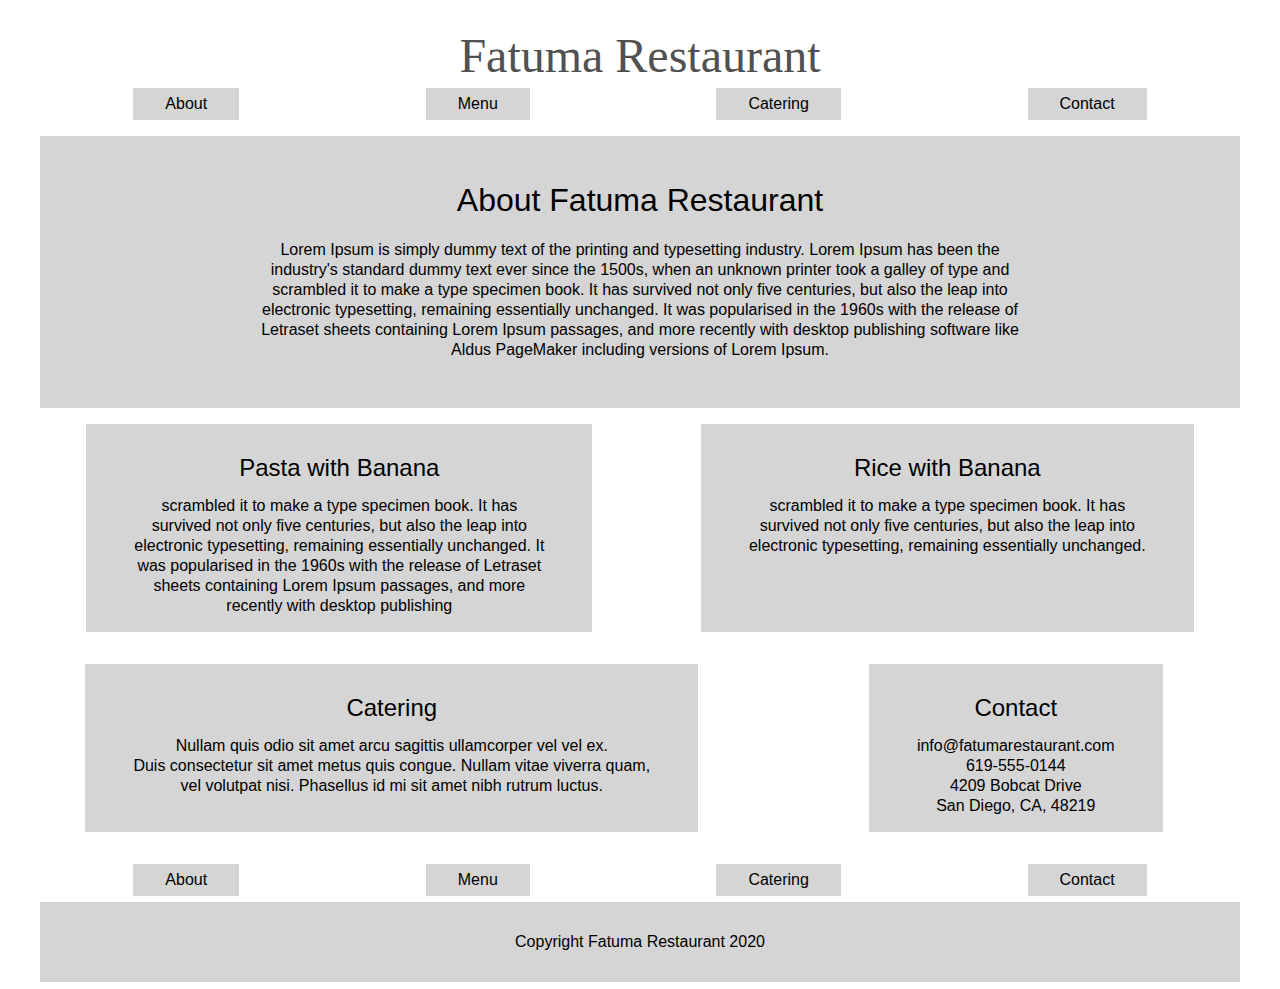
==== commit cd0c000f: "Merge 610058f49be03c5f7c6fbcda9d5f721359eadd5b into 1f051f1829a662308ad04ffcb2bbfd513f9febfa" ====
--- a/index.html
+++ b/index.html
@@ -1,152 +1,103 @@
-<!-- Markup the content below with tags and attributes such that it can be styled in CSS-->
+
 <!DOCTYPE html>
 <html lang="en">
-
 <head>
     <meta charset="UTF-8">
     <meta http-equiv="X-UA-Compatible" content="IE=edge">
     <meta name="viewport" content="width=device-width, initial-scale=1.0">
-    <title>Fatima Restaurant</title>
-    <!-- Link your CSS stylesheet -->
-    <link rel="stylesheet" href="/index.css">
+    <link rel="stylesheet" href="index.css">
+
+
+    <title>Responsive Fatuma Restaurant Website</title>
 </head>
-
 <body>
 
- 
-    <div class="whole">
-           <!-- Navigation -->
-  <div class="container">
-    <nav>
-        <img src="/img/logo.png" alt="fatuma Restaurant logo">
-        <h1 class="h1">Fatuma Restaurant</h1>
-        <ul>
-            <li> <a href="#">About</a> </li>
-            <li> <a href="#">Menu</a> </li>
-            <li> <a href="#">Catering</a> </li>
-            <li> <a href="#">Contact</a> </li>
-        </ul>
-    </nav>
-  </div>
+    <!-- company name -->
+    <h1 class="logo">Fatuma Restaurant</h1> 
 
 
+    <!-- Navigation -->
+    <section id="nav-bar">
+        <nav>
+            <a href="">About</a>
+            <a href="">Menu</a>
+            <a href="">Catering</a>
+            <a href="">Contact</a>
+        </nav>
+    </section>
+    
     <!-- header -->
-
     <header>
-        <h1>TASTE THE DIFFERENCE</h1>
-        <h2> LOCAL FRESH AND DELICIOUS</h2>
+        <div class="head">
+            <h1>About Fatuma Restaurant</h1>
+            <p>Lorem Ipsum is simply dummy text of the printing and typesetting industry. 
+                Lorem Ipsum has been the <br> industry's standard dummy text ever since the 1500s, 
+                when an unknown printer took a galley of type and <br> scrambled it to make a type specimen book. 
+                It has survived not only five centuries, but also the leap into <br> electronic typesetting, 
+                remaining essentially unchanged. It was popularised in the 1960s with the release of <br> Letraset 
+                sheets containing Lorem Ipsum passages, and more recently with desktop publishing software 
+                like <br> Aldus PageMaker including versions of Lorem Ipsum.
+            </p>
+        </div>
     </header>
 
+    <!-- content -->
+    <section class="content">
+        <div class="hd1">
+            <h3>Pasta with Banana</h3>
+            <p>scrambled it to make a type specimen book. 
+                It has <br>survived not only five centuries, but also the leap into <br> electronic typesetting, 
+                remaining essentially unchanged. It <br>was popularised in the 1960s with the release 
+                of Letraset <br> sheets containing Lorem Ipsum passages, 
+                and more <br> recently with desktop publishing 
+            </p>
+        </div>
+        <div class="hd2">
+            <h3>Rice with Banana
+            </h3>
+            <p>
+                scrambled it to make a type specimen book. It has  <br>survived not only five centuries, 
+                but also the leap into  <br>electronic typesetting, remaining essentially unchanged. 
+            </p>
+        </div>
+    </section>
 
-    <!-- content -->
-<div class="container1">
-    
-    <div class="content">
+    <section class="content">
+        <div class="hd3">
+            <h3>Catering</h3>
+            <p> Nullam quis odio sit amet arcu sagittis ullamcorper vel vel ex.  <br>
+                Duis consectetur sit amet metus quis congue. Nullam vitae viverra quam,  <br>
+                vel volutpat nisi. Phasellus id mi sit amet nibh rutrum luctus.
+            </p>
 
-        <section class="about">
-            <h3>About Fatuma Restaurant </h3>
+        </div>
+      
+        <div class="hd4">
+            <h3>Contact</h3>
+            <p>info@fatumarestaurant.com <br>
+                619-555-0144<br>
+                4209 Bobcat Drive<br>
+                San Diego, CA, 48219
+            </p>
 
-            <p> Lorem Ipsum is simply dummy text of the printing and typesetting industry. Lorem Ipsum has been the
-                industry's
-                standard dummy text ever since the 1500s, when an unknown printer took a galley of type and scrambled it
-                to make
-                a type specimen book. It has survived not only five centuries, but also the leap into electronic
-                typesetting,
-                remaining essentially unchanged. It was popularised in the 1960s with the release of Letraset sheets
-                containing
-                Lorem Ipsum passages, and more recently with desktop publishing software like Aldus PageMaker including
-                versions
-                of Lorem Ipsum.</p>
-        </section>
-
-        <div class="side1">
+        </div>
+    </section>
 
 
-            <section class="pasta-banana">
-
-                <h3>Pasta with Banana </h3>
-
-                <p> scrambled it to make a type specimen book. It has survived not only five centuries, but also the
-                    leap into
-                    electronic typesetting, remaining essentially unchanged. It was popularised in the 1960s with the
-                    release of
-                    Letraset sheets containing Lorem Ipsum passages, and more recently with desktop publishing software
-                    like Aldus
-                    PageMaker including versions of Lorem Ipsum.</p>
-                <img src="/img/basta with banana.jpg" alt="basta with banana " height="200px">
-
-            </section>
-            <section class="rice-banana">
-
-                <h3>Rice with Banana </h3>
-
-                <p> scrambled it to make a type specimen book. It has survived not only five centuries, but also the
-                    leap into
-                    electronic typesetting, remaining essentially unchanged. It was popularised in the 1960s with the
-                    release of
-                    Letraset sheets containing Lorem Ipsum passages, and more recently with desktop publishing software
-                    like Aldus
-                    PageMaker including versions of Lorem Ipsum.</p>
-                <img src="/img/rice with banana ..jpg" alt="rice-banana">
-
-            </section>
 
 
-        </div>
+<!-- footer -->
+<footer>
+    <section id="nav-bar">
+        <nav>
+            <a href="">About</a>
+            <a href="">Menu</a>
+            <a href="">Catering</a>
+            <a href="">Contact</a>
+        </nav>
+    </section>
+</footer>
 
-
-        <div class="side2">
-            <section class="catering">
-                <h3> Catering</h3>
-                <p>
-                    Nullam quis odio sit amet arcu sagittis ullamcorper vel vel ex. Duis consectetur sit amet metus quis
-                    congue.
-                    Nullam vitae viverra quam, vel volutpat nisi. Phasellus id mi sit amet nibh rutrum luctus. </p>
-                <img src="/img/catering.jpg" alt="catering">
-            </section>
-            <section class="contact">
-                <h3> Contact</h3>
-                <p>info@fatumarestaurant.com <br>
-                    619-555-0144 <br>
-                    4209 Bobcat Drive <br>
-                    San Diego, CA, 48219 </p>
-                <a href="https://github.com/zayidmohamedy">contact with us </a>
-            </section>
-
-        </div>
-        <!-- button dheraad ah oo qofka customerka ah wax ka dalbanayo -->
-        <div class="order">
-            <button>Order now</button>
-        </div>
-
-    </div>
-
-</div>
-
-
-    <!-- footer -->
-<div class="container2">
-    <footer>
-        <div class="top-footer">
-            <h1>Fatuma Restaurant</h1>
-            <ul>
-                <li> <a href="#">About</a> </li>
-                <li> <a href="#">Menu</a> </li>
-                <li> <a href="#">Catering</a> </li>
-                <li> <a href="#">Contact</a> </li>
-            </ul>
-        </div>
-        <h2>Copyright Fatuma Restaurant 2022</h2>
-
-    </footer>
-</div>
-
-
-    </div>
- 
-
- 
-
+<h6>Copyright Fatuma Restaurant 2020</h6>
 </body>
-
 </html>--- a/index.css
+++ b/index.css
@@ -1,529 +1,207 @@
-/* Your CSS goes here */
-
-
-
-* {
-    padding: 0;
+/* http://meyerweb.com/eric/tools/css/reset/ 
+   v2.0 | 20110126
+   License: none (public domain)
+*/
+
+html, body, div, span, applet, object, iframe,
+h1, h2, h3, h4, h5, h6, p, blockquote, pre,
+a, abbr, acronym, address, big, cite, code,
+del, dfn, em, img, ins, kbd, q, s, samp,
+small, strike, strong, sub, sup, tt, var,
+b, u, i, center,
+dl, dt, dd, ol, ul, li,
+fieldset, form, label, legend,
+table, caption, tbody, tfoot, thead, tr, th, td,
+article, aside, canvas, details, embed, 
+figure, figcaption, footer, header, hgroup, 
+menu, nav, output, ruby, section, summary,
+time, mark, audio, video {
+	margin: 0;
+	padding: 0;
+	border: 0;
+	font-size: 100%;
+	font: inherit;
+	vertical-align: baseline;
+}
+/* HTML5 display-role reset for older browsers */
+article, aside, details, figcaption, figure, 
+footer, header, hgroup, menu, nav, section {
+	display: block;
+}
+body {
+	line-height: 1;
+}
+ol, ul {
+	list-style: none;
+}
+blockquote, q {
+	quotes: none;
+}
+blockquote:before, blockquote:after,
+q:before, q:after {
+	content: '';
+	content: none;
+}
+table {
+	border-collapse: collapse;
+	border-spacing: 0;
+}
+/* End of reset */
+
+body{
+    max-width: 1200px;
     margin: 0 auto;
+    font-family: "Titillium Web", sans-serif;
+}
+
+*{
     box-sizing: border-box;
- 
-}
-
- 
-/* nav css */
-
-nav {
-    background-color: #454f6f;
-    display: flex;
-    flex-direction: column;
-    width: 60rem;
-    justify-content: space-evenly;
-    height:  45rem;
-    font-family: 'Franklin Gothic small';
-   max-height: 50rem;
-    
-}
-nav img{
-    width: 16.25rem;
-    height: 16.25rem;
-    border-radius: 50%;
-    
-}
-
-nav  h1 {
-    color: white;
-    font-size: xx-large;
-    font-weight: bold;
-
-   
-}
-
-nav ul {
-    display: flex;
-    flex-direction: column;
-   justify-content: space-around;
-  max-height: 20rem;
-  width: 100%;
-}
-
-nav ul li {
-    list-style-type: none;
-    margin-bottom: 3.2rem;
-    
-}
-nav ul li:first-child{
+}
+
+p{
+    font-size: 1rem;
+    line-height: 1.25;
+}
+
+h1, h2, h3, h4{
+    font-family: "Bangers", serif;
+}
+
+.logo{
+    text-align: center;
     margin-top: 2rem;
-}
-
-nav ul li a {
-    font-size: xx-large;
-    font-weight: lighter;
-    color: white;
-    text-decoration: none;
-    min-width: 60rem;
-}
- 
-
-
-/* header css */
-
-header {
-    background-color: #e6834c;
-    min-height:  31.25rem;
-    color: white;
-    display: flex;
-    flex-direction: column;
-    justify-content: center;
-    align-items: center;
-    min-width: 60rem;
-
-
-}
-
-header h1 {
-    font-weight: bolder;
-    font-size: 5rem;
-    font-family: 'Franklin Gothic Medium';
-}
-
-header h2 {
-    font-weight: lighter;
-    font-size: 3.125rem;
-    margin-top: 1.875rem;
-    font-family: 'Franklin Gothic small';
-}
-
-
-
-
-
-/* content css */
-
-
- .content {
-    background-color: white;
-    display: flex;
-    flex-direction: column;
-    padding: 1.375rem;
-    min-width: 60rem;
- 
-}
-
-.content .about {
-    background-color: aliceblue;
-    height: 25rem;
-    padding: 3.125rem 6.25rem;
-    border-radius: 0.625;
-    height: 37rem;
-}
-
-.content .about h3 {
-    font-size: 2.5rem;
-    text-align: center;
-
-}
-
-.content .about p {
-    font-size: 1.875rem;
-    padding-top: 2.5rem;
-
-    font-family: Arial, Helvetica, sans-serif;
-}
-
-
-
-
-.content .side1 {
-
-    display: flex;
-    flex-direction: column;
-   min-height: 37.25rem;
-   
-
-}
-
-.content .side1 .pasta-banana {
-    display: flex;
-    flex-direction: column;
-    padding: 1.875rem 4.875rem; 
-}
-
-.content .side1 .pasta-banana h3 {
-    font-size: 2.5rem;
-    text-align: center;
-    padding-bottom: 1.25rem;
-}
-
-.content .side1 .pasta-banana img {
-    border-radius: 1.25rem;
-   width: 45rem;
-    max-height: 20rem;
-    margin-top: 2rem;
-}
-
-.content .side1 .pasta-banana p {
-    font-size:  1.375rem;
-    font-family: Arial, Helvetica, sans-serif;
-}
-
-.content .side1 .rice-banana {
-    display: flex;
-    flex-direction: column;
-    padding: 1.875rem 4.875rem; 
-
-}
-
-.content .side1 .rice-banana p {
-    font-size: 1.375rem;
-    font-family: Arial, Helvetica, sans-serif;
-    overflow-wrap: break-word;
-
-}
-
-.content .side1 .rice-banana h3 {
-    font-size: 1.875rem;
-    text-align: center;
-    padding-bottom: 1.25rem;
- 
-}
-
-.content .side1 .rice-banana img {
-    border-radius: 1.25rem;
-    width: 45rem;
-    height: 15rem;
-    margin-top: 2rem;
-}
-
-
-
-.content .side2 {
-
-    display: flex;
-    flex-direction: column;
-    height: 47.25rem;
- 
-
-}
-
-.content .side2 .catering {
-    display: flex;
-    flex-direction: column;
-    padding: 1.875rem 4.875rem; 
-   
-}
-
-.content .side2 .catering h3 {
-    font-size: 2.5rem;
-    text-align: center;
-    padding-bottom: 1.25rem;
-}
-
-.content .side2 .catering p {
-    font-size: 1.375rem;
-    font-family: Arial, Helvetica, sans-serif;
-}
-
-.content .side2 .catering img {
-    border-radius: 1.25rem;
-    width: 45rem;
-    height: 15rem;
-    margin-top: 2rem;
-
-}
-
-.content .side2 .contact {
-    display: flex;
-    flex-direction: column;
-    padding: 1.875rem;
- }
-
-.content .side2 .contact p {
-    font-size: 1.375rem;
-    font-family: Arial, Helvetica, sans-serif;
-    overflow-wrap: break-word;
-    text-align: center;
-
-}
-
-.content .side2 .contact h3 {
-    font-size: 2.5rem;
-    text-align: center;
-    padding-bottom: 1.25rem;
-
-}
-
-.content .side2 .contact a {
-    color: #e6834c;
-    text-decoration: none;
-    text-align: center;
-    padding-top: 1.25rem;
-    font-size: x-large;
-    font-weight: bold;
-} 
-
-
-/* button order css , buttonka wa dheeraad*/
- .order {
-    display: flex;
-    justify-content: center;
-    align-items: center;
-}
-
-.order button {
-    color: white;
-    background-color:  #e6834c;
-    border-radius: 3.125rem;
-    padding: 1.25rem 3.25rem;
-    border: white;
-    font-size: large;
-    font-weight: bold;
-}
-
-.order button:hover {
-    background-color: #454f6f;
-} 
-
-
-/* footer css */
-.container2{
-    min-width: 60rem;
-}
-footer {
-    width: inherit;
-    display: flex;
-    flex-direction: column;
-    color: white;
-    height:  10%;
-    font-family: 'Franklin Gothic small';
-    font-size: 1rem;
-}
-
-footer .top-footer {
-    background-color: #454f6f;
+    margin-bottom: 0.5rem;
+    font-size: 3rem;
+    color: #515151;
+}
+
+
+nav{
     display: flex;
     flex-direction: row;
-    align-items: center;
-    height: 7.5rem;
-  width: 100%;
-
-}
-
-footer .top-footer h1 {
-    color: white;
-    font-size: xx-large;
-    font-weight: bold;
-    padding-left:  2.25rem;
-}
-
-footer .top-footer ul {
+    justify-content: space-around;
+    text-align: center;
+}
+nav a{
+    background-color: #D5D5D5;
+    color: black;
+    padding: 0.5rem 2rem;
+    text-decoration: none;
+    margin: 0 auto;
+}
+
+header{
+    background-color: #D5D5D5; 
+    padding: 3rem 0rem; 
+    text-align: center;
+    color: black;
+    margin: 1rem 0;
+}
+header h1{
+    font-size: 2rem;
+    padding-bottom: 1.5rem;
+    font-style: bold;
+    font-family: Arial;
+}
+header p{
+    padding: 0  4rem;
+}
+
+.content{
     display: flex;
-    flex-direction: row;
-    padding-left: 7rem;
-    
-
-}
-
-footer .top-footer ul li {
-    list-style-type: none;
-    padding-left: 1.25rem;
-     
-}
- 
-
-footer .top-footer ul li a {
-    font-size: xx-large;
-    font-weight: lighter;
-    color: white;
-    text-decoration: none;
-    font-size: x-large;
-}
-
-footer h2 {
-  
-    background-color:  #e6834c;
-    color: black;
-    height: 5rem;
-    display: flex;
-    justify-content: center;
-    align-items: center;
-    font-weight: lighter;
-    font-family: 'Franklin Gothic lighter';
-   width: 100%;
-}
-
-
-
-
-
-
-
-/* responsive css */
-
- 
- 
-/* mobile screen 968px */
-
-
-@media (min-width : 968px) {
-    *{
-         font-size: small;
-    }
-    .container{
-     min-width: 60rem;
+    justify-content: space-around;
+    text-align: center;
+    margin-bottom: 2rem;
+}
+.content .hd1, .hd2, .hd3, .hd4{
+    background-color: #D5D5D5;
+    padding: 1rem 2rem;
+}
+.content h3{
+    font-size: 1.5rem;
+    padding: 1rem  0;
+    font-style: bold;
+    font-family: Arial;
+}
+.content p{
+    padding: 0  1rem;
+}
+.hd2{
+    margin-left: 1rem;
+}
+.hd3{
+    margin-left: -2rem;
+    margin-right: 1rem;
+}
+
+h6{
+    background-color: #D5D5D5; 
+    padding: 2rem 0; 
+    text-align: center;
+    color: black; 
+    margin: 0.4rem  0;
+}
+
+ @media (max-width : 500px){
+
+    .logo{
+        font-size: 1.7rem;
     }
     nav{
-     height: 7.25rem;
-     display: flex;
-     flex-direction: row;
-     width: inherit ;
-    align-items: center;
-    margin: none;
-    padding: none;
-    }
-    nav .h1{
-         padding-left: 2rem;
-         
-         width: 40rem;
-         font-size: x-large;
-    }
-    nav img{
-      height: 6rem;
-      width: 6rem;
-      margin-left: 1rem;
-    }
-    nav ul{
-  margin-left: none;
-  padding-left: 15rem;
-  display: flex;
-   align-items: center;
-  padding-top: 2rem;
-  flex-direction: row;
-  margin-right: 10rem;
-  width: 60%;
-  margin-bottom: none;
-  padding-bottom: none;
-  
-
-    }
-    nav ul li{
-     font-size: medium;
-     margin-bottom: none;
-    padding-left: 4rem;
-    }
-    nav ul li a{
-        font-size: x-large;
-        margin: none;
-    }
-    nav ul li:first-child{
-      margin-top: auto;
-  }
-  .container1 .content .about{
-    height: 30rem;
- }
-
-}
-
-
-@media only screen and (min-width : 1200px) {
-    *{
-         font-size: large;
-    }
-
-   nav ul li a{
-    font-size: xx-large;
-   }
-   .container nav h1{
-    font-size: xx-large;
-   }
-   .container2 footer ul h1{
-    font-size: xx-large;
-   }
-   .container2 footer ul li a{
-    font-size: xx-large;
-   }
-   .container1{
-    min-width: 60rem;
-   }
- .container1 .content{
-
-    min-width: 60rem;
-
-     
- }
- .container1 .content .about{
-    height: 35rem;
- }
-  .container1 .content .side1{
-    flex-direction: row;
-  
-     
-}
-.container1 .content .side1 .pasta-banana{
-  min-width: 30rem;
-  padding-left: none;
-}
-.container1 .content .side1 .rice-banana{
-    min-width: 30rem;
-   }
-.container1 .content .side1 .pasta-banana img{
-    width: 25rem;
-    height: 12rem;
-
-  }
- 
-
-  .container1 .content .side1 .rice-banana img{
-  width: 25rem;
-  height: 12rem;
-  }
-
- 
-
-/* side 2 */
-.container1 .content .side2{
-    flex-direction: row;
-    height: 35rem;
-  }
-.container1 .content .side2 .catering{
-    min-width: 30rem;
-   }
-  .container1 .content .side2 .contact{
-    min-width: 40rem;
-    
-  }
-  .container1 .content .side2 .catering img{
-    width: 25rem;
-    height: 15rem;
-  }
-
-
-}
-
-
-/* latop and wide screens */
-
-@media (min-width : 1800px) {
-    .container1 .content .about{
-        height: 25rem;
-     }
-.container1 .content .side1 .pasta-banana img{
-    height: 15rem;
-    width: 40rem;
- }
- .container1 .content .side1 .rice-banana img{
-    margin-top: 3rem;
-    height: 15rem;
-    width: 40rem;
-}
-.container1 .content .side2 .catering img{
-
-    height: 15rem;
-    width: 55rem;
-}
-}
-@media (min-width : 2300px) {
-    .container1 .content .about{
-        height: 20rem;
- 
-     }
-}+        flex-direction: column;
+        justify-content: space-around;
+        text-align: center;
+    }
+    nav a{
+        color: white;
+        text-decoration: none;
+        padding: 0.5rem 0;
+        background-color: #878787;
+        margin: 0.2rem 0;
+    }
+    header{
+        background-color: #D5D5D5; 
+        padding: 3rem 0rem; 
+        text-align: center;
+        color: black;
+        margin: 1rem 0;
+    }
+    header h1{
+        font-size: 1.7rem;
+        font-style: bold;
+        font-family: Arial;
+    }
+    header p{
+        font-size: 0.8rem;
+    }
+    .content {
+        flex-direction: column;
+        justify-content: space-around;
+        text-align: center;
+    }
+    .content h3{
+        font-size: 1.5rem;
+        font-style: bold;
+        font-family: Arial;
+        padding-top:  1rem;
+    }
+    .content .hd1, .hd2, .hd3, .hd4 {
+        margin-bottom: 1rem;
+        padding-bottom: 1rem;
+        background-color: #D5D5D5;
+    }
+    .hd2{
+        margin-left: 0;
+    }
+    .hd3{
+        
+        margin-right: 0;
+    }
+    .content  p{
+        font-size: 1rem;
+    }
+    footer {
+        margin-top: 1rem;
+    }
+
+} 
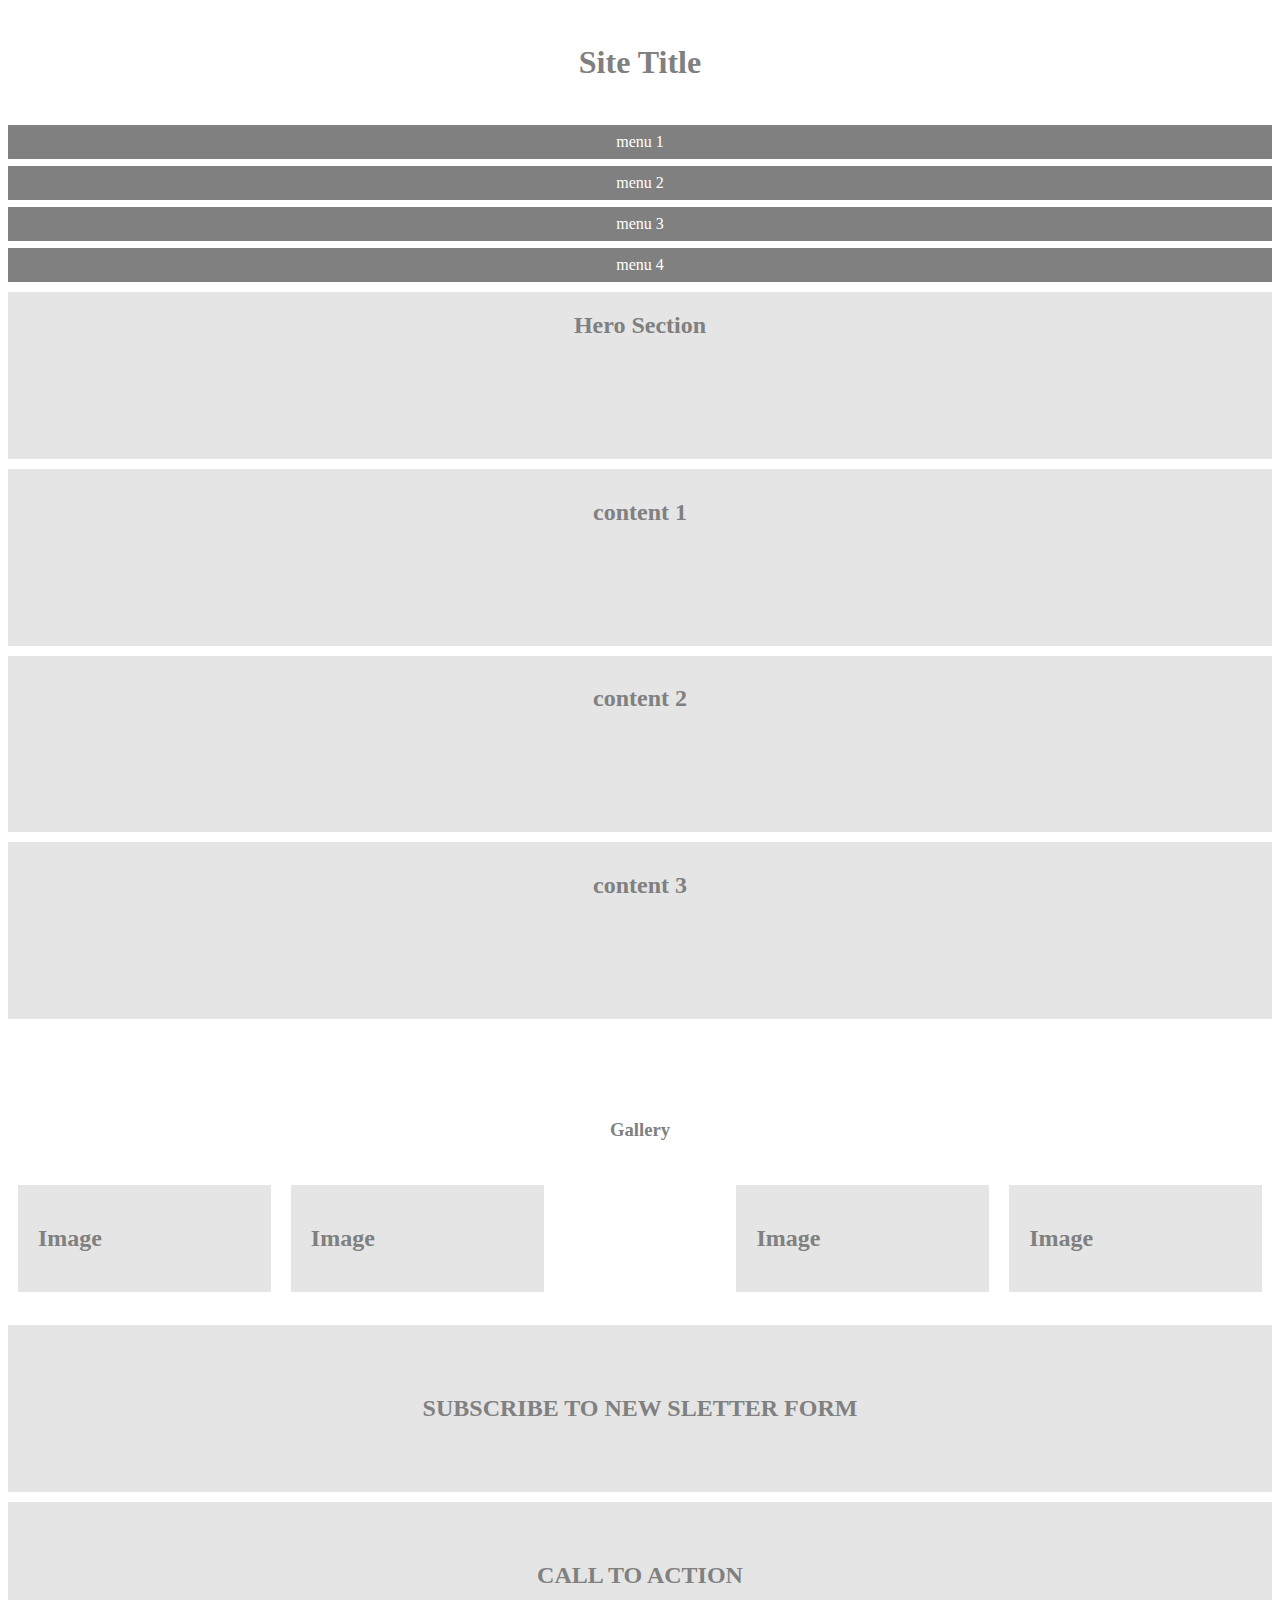
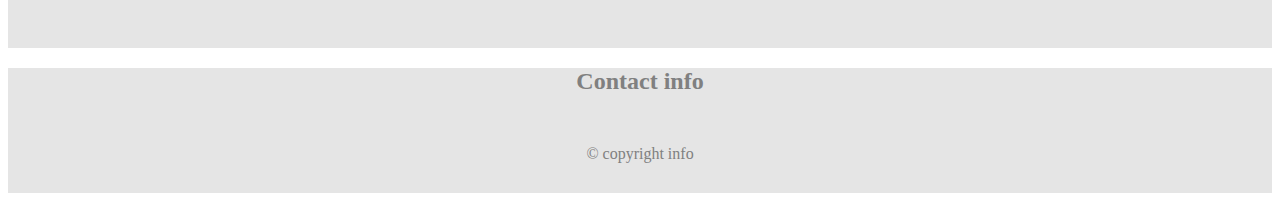
==== commit 3e925f17: "new project addded" ====
--- a/index.html
+++ b/index.html
@@ -1,103 +1,65 @@
+<!DOCTYPE html>
+<html>
+<head>
+<meta name="viewport" content="width=device-width, initial-scale=1.0">
+<link rel="stylesheet" href="./style.css">
+</head>
+<body style="font-family:Verdana;color:grey;">
 
-<!DOCTYPE html>
-<html lang="en">
-<head>
-    <meta charset="UTF-8">
-    <meta http-equiv="X-UA-Compatible" content="IE=edge">
-    <meta name="viewport" content="width=device-width, initial-scale=1.0">
-    <link rel="stylesheet" href="index.css">
+<div style="background-color:white;padding:15px;text-align:center;">
+  <h1>Site Title</h1>
+</div>
 
+<div>
+  <div class="menu">
+    <a href="#">menu 1</a>
+    <a href="#">menu 2</a>
+    <a href="#">menu 3</a>
+    <a href="#">menu 4</a>
+  </div>
 
-    <title>Responsive Fatuma Restaurant Website</title>
-</head>
-<body>
+  <div class="main">
+    <h2>Hero Section</h2>
+   
+  </div>
 
-    <!-- company name -->
-    <h1 class="logo">Fatuma Restaurant</h1> 
+  <div class="right">
+    <h2>content 1</h2>
+  </div>
+  <div class="right1">
+    <h2>content 2</h2>
+  </div>
+  <div class="right2">
+    <h2>content 3</h2>
+  </div>
+  <div class style="background-color:white;padding:15px;text-align:center;">
+  <h3>Gallery</h3>
+  </div>
 
+  <div class style="background-color:#e5e5e5;width:20%; margin:10px; padding: 20px; float: left;">
+  <h2>Image</h2>
+</div>
+<div class style="background-color:#e5e5e5;width:20%; margin:10px; padding: 20px; float: left;">
+  <h2>Image</h2>
+</div>
+<div class style="background-color:#e5e5e5;width:20%; margin:10px; padding: 20px; float: right;">
+  <h2>Image</h2>
+</div>
+<div class style="background-color:#e5e5e5;width:20%; margin:10px; padding: 20px; float: right;">
+    <h2>Image</h2>
+  </div>
+  <div class style="background-color:#e5e5e5; width: 100%; padding: 50px; margin-top: 150px; text-align: center;">
+    <h2>SUBSCRIBE TO NEW SLETTER FORM</h2>
+  </div>
+  <div class style="background-color:#e5e5e5; width: 100%; padding: 40px; margin-top: 10px; text-align: center;">
+    <h2>CALL TO ACTION</h2>
+  </div>
+</div>
+<div class style="background-color:#e5e5e5;text-align: center;width: 100%;">
+  <h2>Contact info</h2>
 
-    <!-- Navigation -->
-    <section id="nav-bar">
-        <nav>
-            <a href="">About</a>
-            <a href="">Menu</a>
-            <a href="">Catering</a>
-            <a href="">Contact</a>
-        </nav>
-    </section>
-    
-    <!-- header -->
-    <header>
-        <div class="head">
-            <h1>About Fatuma Restaurant</h1>
-            <p>Lorem Ipsum is simply dummy text of the printing and typesetting industry. 
-                Lorem Ipsum has been the <br> industry's standard dummy text ever since the 1500s, 
-                when an unknown printer took a galley of type and <br> scrambled it to make a type specimen book. 
-                It has survived not only five centuries, but also the leap into <br> electronic typesetting, 
-                remaining essentially unchanged. It was popularised in the 1960s with the release of <br> Letraset 
-                sheets containing Lorem Ipsum passages, and more recently with desktop publishing software 
-                like <br> Aldus PageMaker including versions of Lorem Ipsum.
-            </p>
-        </div>
-    </header>
+<div class style= "background-color:#e5e5e5; text-align:center;padding:30px;margin-top:10px;">© copyright info</div>
 
-    <!-- content -->
-    <section class="content">
-        <div class="hd1">
-            <h3>Pasta with Banana</h3>
-            <p>scrambled it to make a type specimen book. 
-                It has <br>survived not only five centuries, but also the leap into <br> electronic typesetting, 
-                remaining essentially unchanged. It <br>was popularised in the 1960s with the release 
-                of Letraset <br> sheets containing Lorem Ipsum passages, 
-                and more <br> recently with desktop publishing 
-            </p>
-        </div>
-        <div class="hd2">
-            <h3>Rice with Banana
-            </h3>
-            <p>
-                scrambled it to make a type specimen book. It has  <br>survived not only five centuries, 
-                but also the leap into  <br>electronic typesetting, remaining essentially unchanged. 
-            </p>
-        </div>
-    </section>
+</body>
+</html>
 
-    <section class="content">
-        <div class="hd3">
-            <h3>Catering</h3>
-            <p> Nullam quis odio sit amet arcu sagittis ullamcorper vel vel ex.  <br>
-                Duis consectetur sit amet metus quis congue. Nullam vitae viverra quam,  <br>
-                vel volutpat nisi. Phasellus id mi sit amet nibh rutrum luctus.
-            </p>
-
-        </div>
-      
-        <div class="hd4">
-            <h3>Contact</h3>
-            <p>info@fatumarestaurant.com <br>
-                619-555-0144<br>
-                4209 Bobcat Drive<br>
-                San Diego, CA, 48219
-            </p>
-
-        </div>
-    </section>
-
-
-
-
-<!-- footer -->
-<footer>
-    <section id="nav-bar">
-        <nav>
-            <a href="">About</a>
-            <a href="">Menu</a>
-            <a href="">Catering</a>
-            <a href="">Contact</a>
-        </nav>
-    </section>
-</footer>
-
-<h6>Copyright Fatuma Restaurant 2020</h6>
-</body>
-</html>--- a/style.css
+++ b/style.css
@@ -0,0 +1,75 @@
+
+* {
+  box-sizing: border-box;
+}
+
+.menu {
+  float: left;
+  width: 100%;
+  text-align: center;
+}
+
+.menu a {
+  text-decoration: none;
+  background-color: gray;
+  padding: 8px;
+  margin-top: 7px;
+  display: block;
+  width: 100%;
+  color: white;
+}
+
+.main {
+  float: right;
+  width: 100%;
+  padding: 0 20px;
+  background-color:#e5e5e5;
+  margin-top: 10px;
+  padding-bottom: 100px;
+  text-align: center;
+
+}
+
+.right {
+  background-color: #e5e5e5;
+  float: right;
+  width: 100%;
+  padding: 10px;
+  margin-top: 10px;
+  padding-bottom: 200px;
+  padding-bottom:100px ;
+  text-align: center;
+}
+.right1 {
+    background-color: #e5e5e5;
+    float: right;
+    width: 100%;
+    padding: 10px;
+    margin-top: 10px;
+    padding-bottom: 200px;
+    padding-bottom: 100px;
+    text-align: center;
+  }
+  .right2 {
+    background-color: #e5e5e5;
+    float: right;
+    width: 100%;
+    padding: 10px;
+    margin-top: 10px;
+    padding-bottom: 200px;
+    padding-bottom:100px;
+    margin-bottom: 100px;
+    text-align: center;
+  }
+  .right3 {
+    text-align: center;
+}
+
+     
+
+@media only screen and (max-width: 620px) {
+  /* For mobile phones: */
+  .menu, .main, .right {
+    width: 100%;
+  }
+}
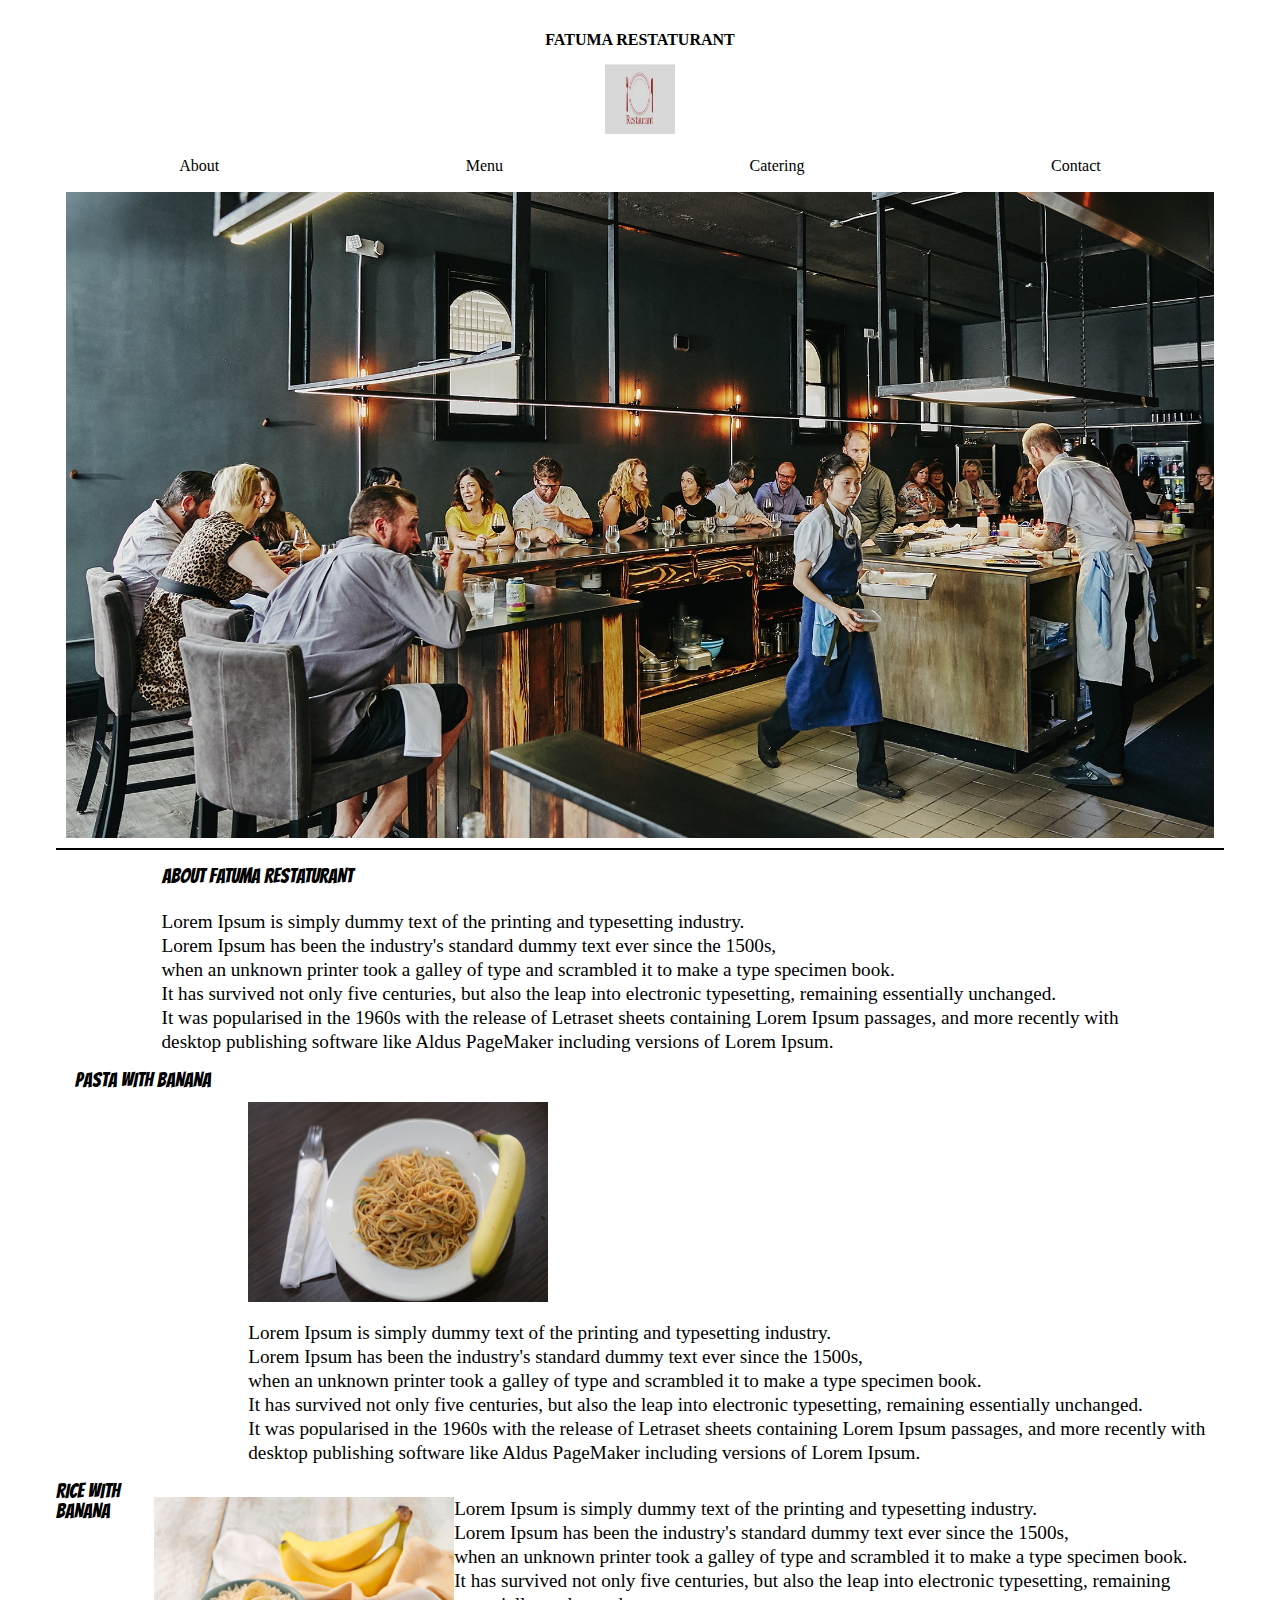
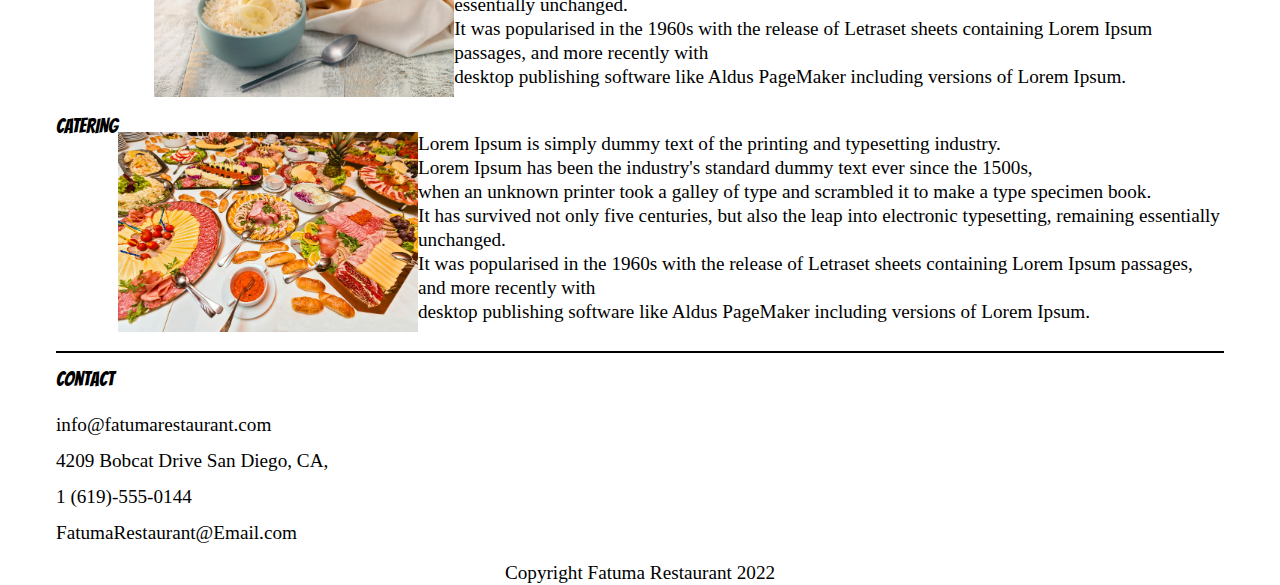
==== commit 85dd95a4: "Merge eac702d031acdd8291d1a988bc58b8b1254f6fe8 into 1f051f1829a662308ad04ffcb2bbfd513f9febfa" ====
--- a/index.html
+++ b/index.html
@@ -1,65 +1,111 @@
 <!DOCTYPE html>
-<html>
+<html lang="en">
 <head>
-<meta name="viewport" content="width=device-width, initial-scale=1.0">
-<link rel="stylesheet" href="./style.css">
+    <title>Fatuma Restaurant</title>
+    <meta charset="UTF-8">
+    <meta name="viewport" content="width=device-width, initial-scale=1.0">
+    <link href="https://fonts.googleapis.com/css?family=Bangers|Titillium+Web" rel="stylesheet">
+    <link rel="stylesheet" href="style.css">
+
 </head>
-<body style="font-family:Verdana;color:grey;">
+<body>  
+<h1> FATUMA RESTATURANT</h1>
+    <div></div>
+    <section id="nav-bar">
+        <img class="logo" src="logo R.jpg" alt="Fatuma Restaurant log"  width="70" height="70">
+     <nav>
+        <a href="">About</a>
+        <a href="">Menu</a>
+        <a href="">Catering</a>
+        <a href="">Contact</a>
+    </nav>
+    </section>
+<header>
+    <div>
+        <img class="hero" src="Restaurant.jpg" alt="Restaurant Place">
+    </div>
+    <div>
+        
+    </div>
+</header>
 
-<div style="background-color:white;padding:15px;text-align:center;">
-  <h1>Site Title</h1>
+<section  id="pri-ds">
+    <div>
+        <h2> ABOUT FATUMA RESTATURANT</h2>
+        <p>Lorem Ipsum is simply dummy text of the printing and typesetting industry.<br>
+            Lorem Ipsum has been the industry's standard dummy text ever since the 1500s,<br> 
+            when an unknown printer took a galley of type and scrambled it to make a type specimen book.<br>
+            It has survived not only five centuries, but also the leap into electronic typesetting, remaining essentially unchanged.<br> 
+            It was popularised in the 1960s with the release of Letraset sheets containing Lorem Ipsum passages, and more recently with<br> 
+            desktop publishing software like Aldus PageMaker including versions of Lorem Ipsum.
+        </p>
+    </div>
+</section>
+
+
+<section  id="sec-ds">
+<h2> PASTA WITH BANANA</h2>
+    <div>
+        <div>
+            <img class="Pasta" src="Pasta with Banana.jpeg" alt="Restaurant Place" width="300" height="200">
+        </div>
+        <p>Lorem Ipsum is simply dummy text of the printing and typesetting industry.<br>
+            Lorem Ipsum has been the industry's standard dummy text ever since the 1500s,<br> 
+            when an unknown printer took a galley of type and scrambled it to make a type specimen book.<br>
+            It has survived not only five centuries, but also the leap into electronic typesetting, remaining essentially unchanged.<br> 
+            It was popularised in the 1960s with the release of Letraset sheets containing Lorem Ipsum passages, and more recently with<br> 
+            desktop publishing software like Aldus PageMaker including versions of Lorem Ipsum.
+         </p>
+    </div>
+</section>
+
+<section id="ser-ds">
+<h2> RICE WITH BANANA</h2> 
+<div>
+    <img class="Rice" src="Rice with Banana.jpg" alt="Restaurant Place" width="300" height="200">
 </div>
+    
+    <div>
+        <p>Lorem Ipsum is simply dummy text of the printing and typesetting industry.<br>
+            Lorem Ipsum has been the industry's standard dummy text ever since the 1500s,<br> 
+            when an unknown printer took a galley of type and scrambled it to make a type specimen book.<br>
+            It has survived not only five centuries, but also the leap into electronic typesetting, remaining essentially unchanged.<br> 
+            It was popularised in the 1960s with the release of Letraset sheets containing Lorem Ipsum passages, and more recently with<br> 
+            desktop publishing software like Aldus PageMaker including versions of Lorem Ipsum.
+        </p>
+    </div>
+</section>
 
-<div>
-  <div class="menu">
-    <a href="#">menu 1</a>
-    <a href="#">menu 2</a>
-    <a href="#">menu 3</a>
-    <a href="#">menu 4</a>
-  </div>
+<section id="for-ds">
+<h2>CATERING</h2>
+    <div>
+    <img class="Catering" src="Catering food.jpg" alt="Restaurant Place" width="300" height="200">
+    </div>
+    <div>
+        <p>Lorem Ipsum is simply dummy text of the printing and typesetting industry.<br>
+            Lorem Ipsum has been the industry's standard dummy text ever since the 1500s,<br> 
+            when an unknown printer took a galley of type and scrambled it to make a type specimen book.<br>
+            It has survived not only five centuries, but also the leap into electronic typesetting, remaining essentially unchanged.<br> 
+            It was popularised in the 1960s with the release of Letraset sheets containing Lorem Ipsum passages, and more recently with<br> 
+            desktop publishing software like Aldus PageMaker including versions of Lorem Ipsum.
+         </p>
+    </div>
+</section>
 
-  <div class="main">
-    <h2>Hero Section</h2>
-   
-  </div>
+<section>
+    <div>
+        <h2>Contact</h2>
+        <address>
+            <p>info@fatumarestaurant.com</p>
+            <p>4209 Bobcat Drive San Diego, CA,</p>
+            <p>1 (619)-555-0144</p>
+            <p> FatumaRestaurant@Email.com</p>
+        </address>
+    </div>
+</section>
 
-  <div class="right">
-    <h2>content 1</h2>
-  </div>
-  <div class="right1">
-    <h2>content 2</h2>
-  </div>
-  <div class="right2">
-    <h2>content 3</h2>
-  </div>
-  <div class style="background-color:white;padding:15px;text-align:center;">
-  <h3>Gallery</h3>
-  </div>
-
-  <div class style="background-color:#e5e5e5;width:20%; margin:10px; padding: 20px; float: left;">
-  <h2>Image</h2>
-</div>
-<div class style="background-color:#e5e5e5;width:20%; margin:10px; padding: 20px; float: left;">
-  <h2>Image</h2>
-</div>
-<div class style="background-color:#e5e5e5;width:20%; margin:10px; padding: 20px; float: right;">
-  <h2>Image</h2>
-</div>
-<div class style="background-color:#e5e5e5;width:20%; margin:10px; padding: 20px; float: right;">
-    <h2>Image</h2>
-  </div>
-  <div class style="background-color:#e5e5e5; width: 100%; padding: 50px; margin-top: 150px; text-align: center;">
-    <h2>SUBSCRIBE TO NEW SLETTER FORM</h2>
-  </div>
-  <div class style="background-color:#e5e5e5; width: 100%; padding: 40px; margin-top: 10px; text-align: center;">
-    <h2>CALL TO ACTION</h2>
-  </div>
-</div>
-<div class style="background-color:#e5e5e5;text-align: center;width: 100%;">
-  <h2>Contact info</h2>
-
-<div class style= "background-color:#e5e5e5; text-align:center;padding:30px;margin-top:10px;">© copyright info</div>
-
+<footer>
+<p> Copyright Fatuma Restaurant 2022 </p>
+</footer>
 </body>
-</html>
-
+</html>--- a/style.css
+++ b/style.css
@@ -1,75 +1,186 @@
-
-* {
-  box-sizing: border-box;
+html, body, div, span, applet, object, iframe,
+h1, h2, h3, h4, h5, h6, p, blockquote, pre,
+a, abbr, acronym, address, big, cite, code,
+del, dfn, em, img, ins, kbd, q, s, samp,
+small, strike, strong, sub, sup, tt, var,
+b, u, i, center,
+dl, dt, dd, ol, ul, li,
+fieldset, form, label, legend,
+table, caption, tbody, tfoot, thead, tr, th, td,
+article, aside, canvas, details, embed, 
+figure, figcaption, footer, header, hgroup, 
+menu, nav, output, ruby, section, summary,
+time, mark, audio, video {
+	margin: 0;
+	padding: 0;
+	border: 0;
+	font-size: 100%;
+	font: inherit;
+	vertical-align: baseline;
+}
+/* HTML5 display-role reset for older browsers */
+article, aside, details, figcaption, figure, 
+footer, header, hgroup, menu, nav, section {
+	display: block;
+}
+body {
+	line-height: 1;
+}
+ol, ul {
+	list-style: none;
+}
+blockquote, q {
+	quotes: none;
+}
+blockquote:before, blockquote:after,
+q:before, q:after {
+	content: '';
+	content: none;
+}
+table {
+	border-collapse: collapse;
+	border-spacing: 0;
 }
 
-.menu {
-  float: left;
-  width: 100%;
-  text-align: center;
+/* Reset-ku halkaas ayuu ku joogaa*/
+/* Laaaakiin css reset kaygu wax ba kama badalin Browser-kayga  MACALIN! */
+
+body{
+	max-width: 1200px;
+	margin: 0 auto;
+	font-family:"Titillium Web" sans-serif;
 }
 
-.menu a {
-  text-decoration: none;
-  background-color: gray;
-  padding: 8px;
-  margin-top: 7px;
-  display: block;
-  width: 100%;
-  color: white;
+body h1{ 
+	padding-top: 2rem;
+	text-align: center;
+	font-style: normal;
+	font-family: 'Times New Roman', Times, serif;
+	font-weight: bold;
 }
 
-.main {
-  float: right;
-  width: 100%;
-  padding: 0 20px;
-  background-color:#e5e5e5;
-  margin-top: 10px;
-  padding-bottom: 100px;
-  text-align: center;
+*{
+	box-sizing: border-box;
+}
+
+p{
+	font-size: 1.2rem;
+	line-height: 1.25;
+}
+
+h1, h2, h3, h4 {
+	font-family: "Bangers", serif;
+}
+
+.logo {
+	display: flex;
+	margin: 1rem auto ;
+}
+
+nav{
+	display: flex;
+	flex-direction: column;
+	text-align: center;
+}
+
+nav a{
+	color: black;
+	text-decoration: none;
+	border-top: 1px solid #b4b6b7;
+	border-bottom: 1px solid #b4b6b7;
+	padding: 0.5rem 0;
+}
+
+header {
+	text-align: center;
+	padding-bottom: auto;
+	margin: 0 1rem;
+	border-bottom: 2px solid black;
+}
+
+header h2{
+	text-align: left;
+	
+}
+
+.hero{
+	display: block;
+	border-radius: 8px;
+	padding: 10px;
+ 	width: 100%;
+	margin-left: auto;
+  	margin-right: auto;
+}
+
+section{
+	margin: 0 1rem;
+}
+
+section div{
+	margin: 1rem 0;
+}
+
+section h2{
+	font-size: 1.25rem;
+	margin: 0 0 1.5rem;
+}
+
+section p{
+	font-size: 1 rem;
+	margin: 0;
+}
+
+#for-ds{
+	border-bottom: 2px solid black;
+}
+
+address{
+	font-size: normal;
+}
+
+address p {
+	margin: 0 0 0.75rem;
+}
+
+footer{
+	text-align: center;
+	font-size: 0.8rem;
+}
+
+@media only screen and (min-width: 500px) {
+
+	nav {
+		flex-direction: row;
+		justify-content: space-around;
+	}
+
+	nav a{
+		border: 0;
+	}
+
+	header h1{
+		font-size: 4rem;
+		margin-bottom: 1.5rem;
+	}
+
+	#pri-ds, #sec-ds, #ser-ds, #for-ds{
+		/* Macalin halkaas ayay dhib iga qabsaty ##display: flex; */
+		display: flex;
+		justify-content: space-around;
+	}
+
+
 
 }
 
-.right {
-  background-color: #e5e5e5;
-  float: right;
-  width: 100%;
-  padding: 10px;
-  margin-top: 10px;
-  padding-bottom: 200px;
-  padding-bottom:100px ;
-  text-align: center;
-}
-.right1 {
-    background-color: #e5e5e5;
-    float: right;
-    width: 100%;
-    padding: 10px;
-    margin-top: 10px;
-    padding-bottom: 200px;
-    padding-bottom: 100px;
-    text-align: center;
-  }
-  .right2 {
-    background-color: #e5e5e5;
-    float: right;
-    width: 100%;
-    padding: 10px;
-    margin-top: 10px;
-    padding-bottom: 200px;
-    padding-bottom:100px;
-    margin-bottom: 100px;
-    text-align: center;
-  }
-  .right3 {
-    text-align: center;
-}
-
-     
-
-@media only screen and (max-width: 620px) {
-  /* For mobile phones: */
-  .menu, .main, .right {
-    width: 100%;
-  }
-}
+@media (min-width: 800) {
+	header{
+		display: flex;
+		justify-content: space-around;
+	}
+	.hero{
+		display: block;
+		width: 100%;
+		height: auto;
+	}
+}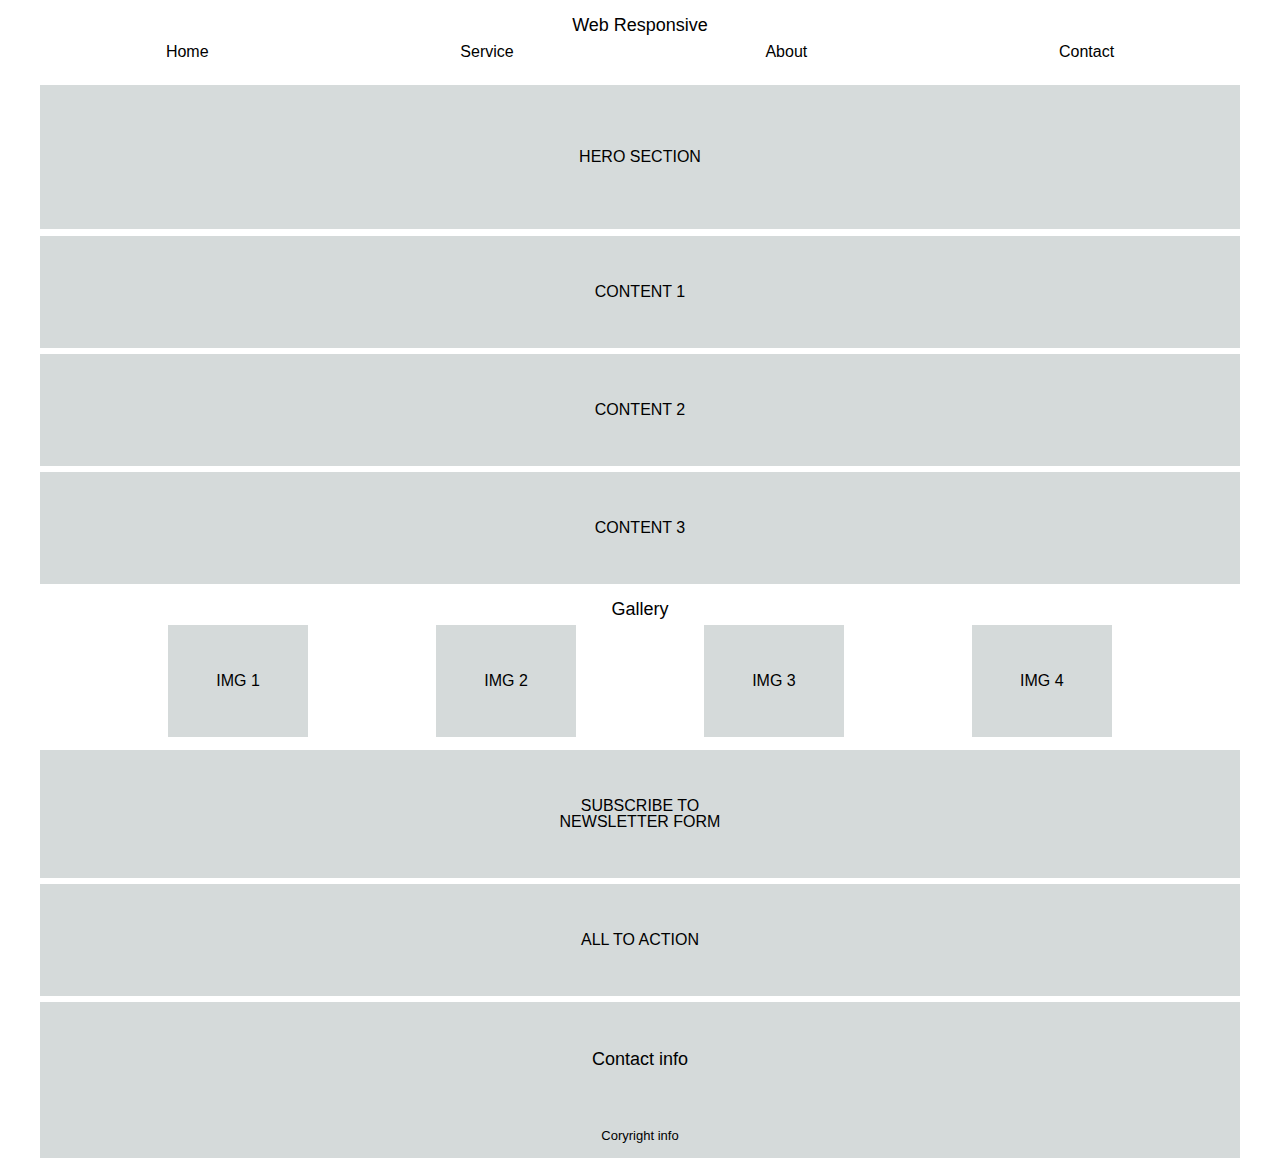
==== commit 6ce2ecbb: "Merge 39b216ebaf5fc5374d01b2d75717d3f84b3cea87 into 1f051f1829a662308ad04ffcb2bbfd513f9febfa" ====
--- a/index.html
+++ b/index.html
@@ -1,111 +1,50 @@
-<!DOCTYPE html>
-<html lang="en">
-<head>
-    <title>Fatuma Restaurant</title>
-    <meta charset="UTF-8">
-    <meta name="viewport" content="width=device-width, initial-scale=1.0">
-    <link href="https://fonts.googleapis.com/css?family=Bangers|Titillium+Web" rel="stylesheet">
-    <link rel="stylesheet" href="style.css">
-
-</head>
-<body>  
-<h1> FATUMA RESTATURANT</h1>
-    <div></div>
-    <section id="nav-bar">
-        <img class="logo" src="logo R.jpg" alt="Fatuma Restaurant log"  width="70" height="70">
-     <nav>
-        <a href="">About</a>
-        <a href="">Menu</a>
-        <a href="">Catering</a>
-        <a href="">Contact</a>
-    </nav>
-    </section>
-<header>
-    <div>
-        <img class="hero" src="Restaurant.jpg" alt="Restaurant Place">
-    </div>
-    <div>
-        
-    </div>
-</header>
-
-<section  id="pri-ds">
-    <div>
-        <h2> ABOUT FATUMA RESTATURANT</h2>
-        <p>Lorem Ipsum is simply dummy text of the printing and typesetting industry.<br>
-            Lorem Ipsum has been the industry's standard dummy text ever since the 1500s,<br> 
-            when an unknown printer took a galley of type and scrambled it to make a type specimen book.<br>
-            It has survived not only five centuries, but also the leap into electronic typesetting, remaining essentially unchanged.<br> 
-            It was popularised in the 1960s with the release of Letraset sheets containing Lorem Ipsum passages, and more recently with<br> 
-            desktop publishing software like Aldus PageMaker including versions of Lorem Ipsum.
-        </p>
-    </div>
-</section>
-
-
-<section  id="sec-ds">
-<h2> PASTA WITH BANANA</h2>
-    <div>
-        <div>
-            <img class="Pasta" src="Pasta with Banana.jpeg" alt="Restaurant Place" width="300" height="200">
-        </div>
-        <p>Lorem Ipsum is simply dummy text of the printing and typesetting industry.<br>
-            Lorem Ipsum has been the industry's standard dummy text ever since the 1500s,<br> 
-            when an unknown printer took a galley of type and scrambled it to make a type specimen book.<br>
-            It has survived not only five centuries, but also the leap into electronic typesetting, remaining essentially unchanged.<br> 
-            It was popularised in the 1960s with the release of Letraset sheets containing Lorem Ipsum passages, and more recently with<br> 
-            desktop publishing software like Aldus PageMaker including versions of Lorem Ipsum.
-         </p>
-    </div>
-</section>
-
-<section id="ser-ds">
-<h2> RICE WITH BANANA</h2> 
-<div>
-    <img class="Rice" src="Rice with Banana.jpg" alt="Restaurant Place" width="300" height="200">
-</div>
-    
-    <div>
-        <p>Lorem Ipsum is simply dummy text of the printing and typesetting industry.<br>
-            Lorem Ipsum has been the industry's standard dummy text ever since the 1500s,<br> 
-            when an unknown printer took a galley of type and scrambled it to make a type specimen book.<br>
-            It has survived not only five centuries, but also the leap into electronic typesetting, remaining essentially unchanged.<br> 
-            It was popularised in the 1960s with the release of Letraset sheets containing Lorem Ipsum passages, and more recently with<br> 
-            desktop publishing software like Aldus PageMaker including versions of Lorem Ipsum.
-        </p>
-    </div>
-</section>
-
-<section id="for-ds">
-<h2>CATERING</h2>
-    <div>
-    <img class="Catering" src="Catering food.jpg" alt="Restaurant Place" width="300" height="200">
-    </div>
-    <div>
-        <p>Lorem Ipsum is simply dummy text of the printing and typesetting industry.<br>
-            Lorem Ipsum has been the industry's standard dummy text ever since the 1500s,<br> 
-            when an unknown printer took a galley of type and scrambled it to make a type specimen book.<br>
-            It has survived not only five centuries, but also the leap into electronic typesetting, remaining essentially unchanged.<br> 
-            It was popularised in the 1960s with the release of Letraset sheets containing Lorem Ipsum passages, and more recently with<br> 
-            desktop publishing software like Aldus PageMaker including versions of Lorem Ipsum.
-         </p>
-    </div>
-</section>
-
-<section>
-    <div>
-        <h2>Contact</h2>
-        <address>
-            <p>info@fatumarestaurant.com</p>
-            <p>4209 Bobcat Drive San Diego, CA,</p>
-            <p>1 (619)-555-0144</p>
-            <p> FatumaRestaurant@Email.com</p>
-        </address>
-    </div>
-</section>
-
-<footer>
-<p> Copyright Fatuma Restaurant 2022 </p>
-</footer>
-</body>
+<!DOCTYPE html>
+<html>
+    <head>
+        <meta charset="utf-8">
+        <meta name="viewport" content="width=device-width, initial-scale=1.0">
+        <title>Web Responsive</title>
+        <link rel="stylesheet" href="styles.css">
+    </head>
+    <body>
+        <h2>Web Responsive</h2>
+        <section id="navbar">
+        <nav>
+            <!--Logo is here-->
+            <a href="">Home</a>
+            <a href="">Service</a>
+            <a href="">About</a>
+            <a href="">Contact</a>
+        </nav>
+        </section>
+        <header class="hero">
+            <p>HERO SECTION</p>
+        </header>
+        <section class="con">
+            <div class="con1">CONTENT 1</div>
+            <div class="con2">CONTENT 2</div>
+            <div class="con3">CONTENT 3</div>
+        </section>
+        <h2>Gallery</h2>
+        <section class="img">
+            <div class="img1">IMG 1</div>
+            <div class="img2">IMG 2</div>
+            <div class="img3">IMG 3</div>
+            <div class="img4">IMG 4</div>
+        </section>
+        <div class="sub">
+            <p>SUBSCRIBE TO </p>
+            <p>NEWSLETTER FORM</p>
+        </div>
+        <div class="act">
+            <p>ALL TO ACTION</p>
+        </div>
+        <div  class="info">
+            <p>Contact info</p>
+        </div>
+        <footer>
+            
+            <p>Coryright info</p>
+        </footer>
+    </body>
 </html>--- a/styles.css
+++ b/styles.css
@@ -0,0 +1,167 @@
+html, body, div, span, applet, object, iframe,
+h1, h2, h3, h4, h5, h6, p, blockquote, pre,
+a, abbr, acronym, address, big, cite, code,
+del, dfn, em, img, ins, kbd, q, s, samp,
+small, strike, strong, sub, sup, tt, var,
+b, u, i, center,
+dl, dt, dd, ol, ul, li,
+fieldset, form, label, legend,
+table, caption, tbody, tfoot, thead, tr, th, td,
+article, aside, canvas, details, embed, 
+figure, figcaption, footer, header, hgroup, 
+menu, nav, output, ruby, section, summary,
+time, mark, audio, video {
+	margin: 0;
+	padding: 0;
+	border: 0;
+	font-size: 100%;
+	font: inherit;
+	vertical-align: baseline;
+}
+/* HTML5 display-role reset for older browsers */
+article, aside, details, figcaption, figure, 
+footer, header, hgroup, menu, nav, section {
+	display: block;
+}
+body {
+	line-height: 1;
+}
+ol, ul {
+	list-style: none;
+}
+blockquote, q {
+	quotes: none;
+}
+blockquote:before, blockquote:after,
+q:before, q:after {
+	content: '';
+	content: none;
+}
+table {
+	border-collapse: collapse;
+	border-spacing: 0;
+}
+body{
+    max-width: 75rem;
+    margin: 0 auto;
+    font-family: sans-serif;
+}
+* {
+    box-sizing: border-box;
+}
+h2 {
+    margin-top: 1rem;
+    font-size: large;
+}
+nav{
+    display: flex;
+    flex-direction: column;
+    text-align: center;
+    
+}
+nav a {
+    color: black;
+    text-decoration: none;
+    padding: 0.5rem 0;
+    background-color: #a8a5a5;
+    margin: 0.1rem 0;
+}
+ 
+header{
+    background-color: #d6dbdb;
+    padding: 4rem;
+    margin: 1rem 0 0.4rem;
+    text-align: center;
+}
+.con1 {
+    background-color: #d5dada;
+    padding: 3rem;
+    margin: 0.4rem 0;
+    text-align: center;
+}
+.con2 {
+    background-color: #d5dada;
+    padding: 3rem;
+    margin: 0.4rem 0;
+    text-align: center;
+}
+.con3 {
+    background-color: #d5dada;
+    padding: 3rem;
+    margin: 0.4rem 0;
+    text-align: center;
+}
+h2{
+    text-align: center;
+}
+
+.img1{
+    background-color: #d5dada;
+    padding: 3rem;
+    margin: 0.4rem 0rem;
+    text-align: center; 
+}
+.img2{
+    background-color: #d5dada;
+    padding: 3rem;
+    margin: 0.4rem 0rem;  
+    text-align: center;
+}
+.img3{
+    background-color: #d5dada;
+    padding: 3rem;
+    margin: 0.4rem 0rem;
+    text-align: center; 
+}
+.img4{
+    background-color: #d5dada;
+    padding: 3rem;
+    margin: 0.4rem 0rem;
+    text-align: center; 
+}
+.img{
+    display: flex;
+    align-items: center;
+    flex-wrap: wrap;
+    justify-content: space-evenly;
+}
+.sub {
+    background-color: #d5dada;
+    padding: 3rem;
+    margin: 0.4rem 0;
+    text-align: center;
+}
+.act {
+    background-color: #d5dada;
+    padding: 3rem;
+    margin: 0.4rem 0;
+    text-align: center;
+}
+.info {
+    background-color: #d5dada;
+    padding: 3rem;
+    margin: 0.4rem 0;
+    text-align: center;
+}
+.info p {
+    font-size: large;
+}
+footer {
+    background-color: #d5dada;
+    padding: 1rem;
+    margin-top: -0.6rem;
+    text-align: center;
+}
+footer p {
+    font-size: small;
+}
+
+@media screen and (min-width: 31.25rem) {
+    nav {
+        flex-direction: row;
+        justify-content: space-around;
+    }
+    nav a {
+        background-color: white;
+    }
+}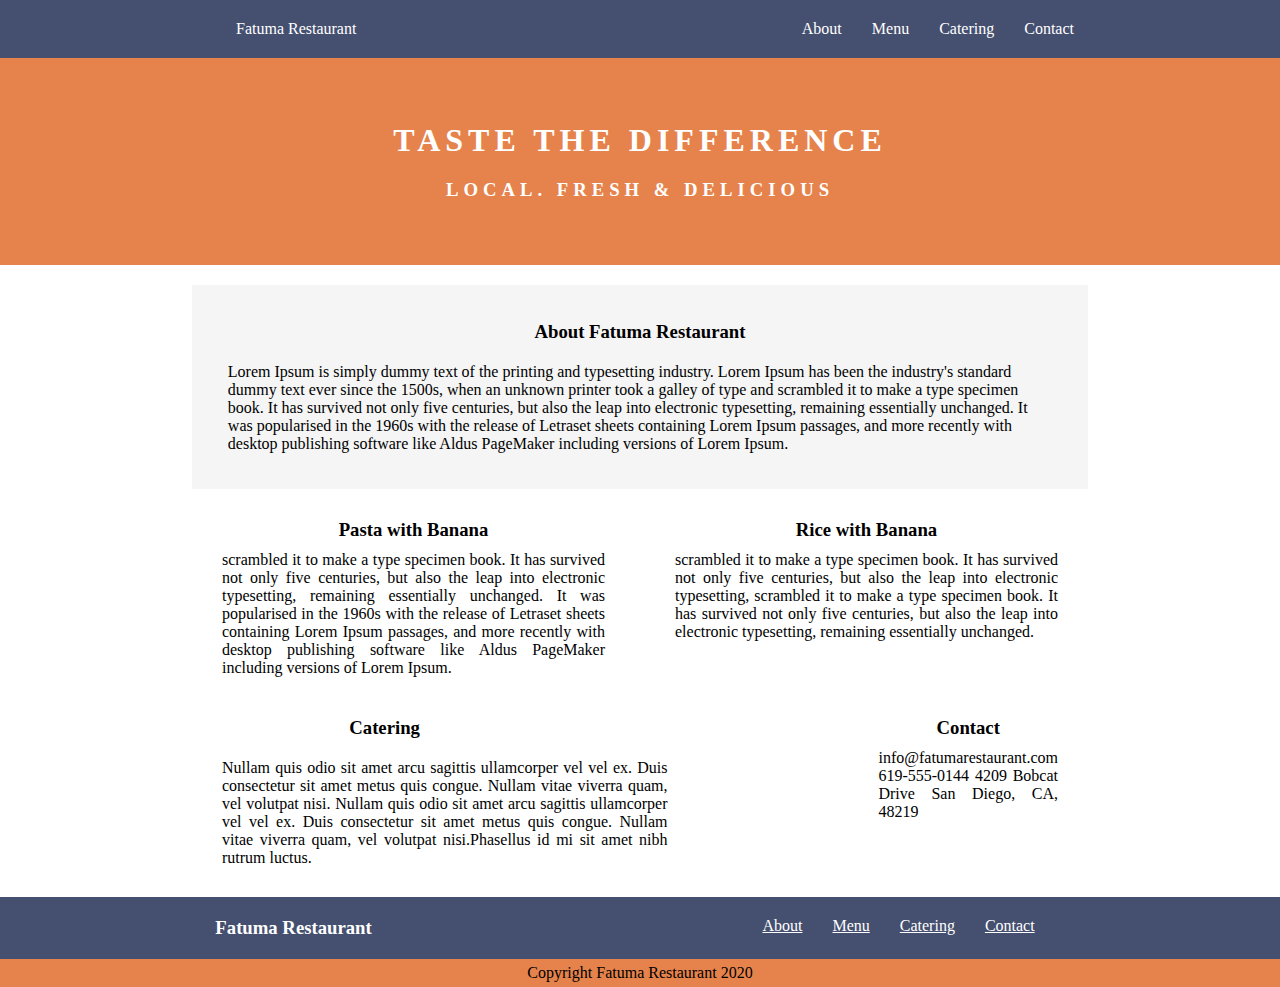
==== commit a8541104: "Merge 21310deb8b1bb52b504b932c04bd558d321e8be6 into 1f051f1829a662308ad04ffcb2bbfd513f9febfa" ====
--- a/index.html
+++ b/index.html
@@ -1,50 +1,124 @@
-<!DOCTYPE html>
-<html>
-    <head>
-        <meta charset="utf-8">
-        <meta name="viewport" content="width=device-width, initial-scale=1.0">
-        <title>Web Responsive</title>
-        <link rel="stylesheet" href="styles.css">
-    </head>
-    <body>
-        <h2>Web Responsive</h2>
-        <section id="navbar">
-        <nav>
-            <!--Logo is here-->
-            <a href="">Home</a>
-            <a href="">Service</a>
-            <a href="">About</a>
-            <a href="">Contact</a>
-        </nav>
-        </section>
-        <header class="hero">
-            <p>HERO SECTION</p>
-        </header>
-        <section class="con">
-            <div class="con1">CONTENT 1</div>
-            <div class="con2">CONTENT 2</div>
-            <div class="con3">CONTENT 3</div>
-        </section>
-        <h2>Gallery</h2>
-        <section class="img">
-            <div class="img1">IMG 1</div>
-            <div class="img2">IMG 2</div>
-            <div class="img3">IMG 3</div>
-            <div class="img4">IMG 4</div>
-        </section>
-        <div class="sub">
-            <p>SUBSCRIBE TO </p>
-            <p>NEWSLETTER FORM</p>
-        </div>
-        <div class="act">
-            <p>ALL TO ACTION</p>
-        </div>
-        <div  class="info">
-            <p>Contact info</p>
-        </div>
-        <footer>
-            
-            <p>Coryright info</p>
-        </footer>
-    </body>
+
+
+
+
+<!-- Markup the content below with tags and attributes such that it can be styled in CSS-->
+<!DOCTYPE html>
+<html lang="en">
+<head>
+<!-- Link your CSS stylesheet -->
+<title>introduction-to-css-main</title>
+<meta name="viewport" content="width=device-width,initial-scale=1">
+<link rel="stylesheet" href="style.css">
+    
+</head>
+<body>
+
+    <nav class="nav__bar">
+        <div class="max-width">
+
+<!-- company name -->
+<li><a href="#">Fatuma Restaurant</a></li>
+<!-- Navigation -->
+<ul class="nav__list">
+    <li><a href="#">About</a></li>
+    <li><a href="#">Menu</a></li>
+    <li><a href="#">Catering</a></li>
+    <li><a href="#">Contact</a></li>
+</ul>
+</div>
+</nav>
+
+<div class="showCase">
+    <h1> TASTE THE DIFFERENCE</h1>
+    <h3> LOCAL. FRESH & DELICIOUS</h3>
+</div>
+
+<!-- header -->
+<header>
+ <div class="text-box__aboutFatumaRestaurant"> 
+     <h3>About Fatuma Restaurant</h3>
+<p>
+    Lorem Ipsum is simply dummy text of the printing and typesetting industry.
+     Lorem Ipsum has been the industry's standard dummy text ever since the 1500s,
+     when an unknown printer took a galley of type and scrambled it to make a type
+      specimen book. It has survived not only five centuries, but also the leap into 
+      electronic typesetting, remaining essentially unchanged. It was popularised in the
+       1960s with the release of Letraset sheets containing Lorem Ipsum passages,
+        and more recently with desktop publishing software like Aldus PageMaker including versions of Lorem Ipsum.
+    </p>
+    </div>
+
+<!-- content -->
+<div class="content">
+    <div class="row-aligner">
+
+ <div class="text-box__pastaWithBanana">
+     <h3>Pasta with Banana</h3>
+
+    <p> scrambled it to make a type specimen book. It has survived not only five centuries,
+     but also the leap into electronic typesetting, remaining essentially unchanged. 
+     It was popularised in the 1960s with the release of Letraset sheets containing Lorem Ipsum passages,
+      and more recently with desktop publishing software like Aldus PageMaker including versions of Lorem Ipsum.
+    </p>
+    </div>
+
+
+ <div class="text-box__riceWithBanana">
+     <h3>Rice with Banana</h3>
+    <p>
+    scrambled it to make a type specimen book. It has survived not only five centuries, 
+    but also the leap into electronic typesetting, 
+    scrambled it to make a type specimen book. It has survived not only five centuries, 
+    but also the leap into electronic typesetting, remaining essentially unchanged. 
+    </p></div>
+</div>
+
+    <div class="row-aligner">
+ <div class="text-box__Catering">
+     <h3 >Catering</h3>
+    <p>
+    Nullam quis odio sit amet arcu sagittis ullamcorper vel vel ex.
+     Duis consectetur sit amet metus quis congue. Nullam vitae viverra
+     quam, vel volutpat nisi. 
+     Nullam quis odio sit amet arcu sagittis ullamcorper vel vel ex.
+     Duis consectetur sit amet metus quis congue. Nullam vitae viverra
+     quam, vel volutpat nisi.Phasellus id mi sit amet nibh rutrum luctus.
+    </p></div>
+
+ <div class="text-box__Contact">
+     <h3>Contact</h3>
+    <p>
+    info@fatumarestaurant.com
+    619-555-0144
+    4209 Bobcat Drive
+    San Diego, CA, 48219
+    </p>
+</div>
+</div>
+</header>
+
+
+
+</div>
+
+
+<!-- footer -->
+<footer>
+    
+<div class="footer--text__list">
+<h3 class="footer-text__header">Fatuma Restaurant</h3>
+
+<u class="footer-list">
+    <li><a href="#">About</a></li>
+    <li><a href="#">Menu</a></li>
+    <li><a href="#">Catering</a></li>
+    <li><a href="#">Contact</a></li>
+</u>
+</div>
+
+ <p> Copyright Fatuma Restaurant 2020 </p>
+</footer>
+
+</body>
 </html>--- a/style.css
+++ b/style.css
@@ -0,0 +1,179 @@
+/* Your CSS goes here */
+/* Your CSS goes here */
+
+* {
+  padding: 0;
+  margin: 0;
+  box-sizing: border-box;
+}
+
+header {
+  margin: 0 auto;
+  width: 70%;
+}
+
+a,
+li {
+  list-style: none;
+  text-decoration: none;
+}
+.nav__list a:hover {
+  border-bottom: 2px solid #e6834c;
+}
+
+.nav__bar li a {
+  color: white;
+  margin-left: 30px;
+}
+
+.nav__bar {
+  display: flex;
+  background: #454f6f;
+  width: 100%;
+  padding: 20px;
+}
+.max-width {
+  width: 70%;
+  margin: auto;
+  display: flex;
+  justify-content: space-between;
+}
+.nav__list {
+  display: flex;
+  flex-direction: row;
+}
+.showCase {
+  background: #e6834c;
+  padding: 5%;
+  text-align: center;
+  letter-spacing: 5px;
+  color: white;
+}
+.showCase h1 {
+  margin-bottom: 20px;
+}
+
+.text-box__aboutFatumaRestaurant {
+  background-color: whitesmoke;
+  padding: 4%;
+  margin-top: 20px;
+}
+.text-box__aboutFatumaRestaurant h3 {
+  margin-bottom: 20px;
+  text-align: center;
+}
+
+.content {
+  display: flex;
+  padding: 10px;
+  flex-direction: column;
+}
+.row-aligner {
+  display: flex;
+  padding: 20px;
+  width: 100%;
+}
+.text-box__pastaWithBanana {
+  width: 50%;
+  text-align: justify;
+}
+
+.text-box__pastaWithBanana h3,
+.text-box__riceWithBanana h3,
+.text-box__Contact h3 {
+  text-align: center;
+  margin-bottom: 10px;
+  font-weight: 700;
+}
+
+.text-box__riceWithBanana {
+  width: 50%;
+  margin-left: 70px;
+  text-align: justify;
+}
+.text-box__Catering > h3 {
+  margin-bottom: 20px;
+  margin-left: 20%;
+}
+
+.text-box__Catering > p {
+  width: 70%;
+  text-align: justify;
+}
+
+.text-box__Contact {
+  margin-left: 20px;
+  text-align: justify;
+}
+footer {
+  display: flex;
+  flex-direction: column;
+}
+
+.footer--text__list {
+  display: flex;
+  flex-direction: row;
+  background-color: #454f6f;
+  width: 100%;
+  justify-content: space-around;
+  padding: 20px;
+  color: white;
+}
+
+.footer-list a {
+  color: white;
+  text-decoration: none;
+}
+.footer-list {
+  display: flex;
+}
+.footer-list li {
+  margin-right: 30px;
+  list-style: none;
+}
+
+footer P {
+  background-color: #e6834c;
+  text-align: center;
+  padding: 5px;
+}
+
+@media (max-width: 700px) {
+  .nav__list {
+    display: flex;
+    flex-direction: column;
+    text-align: center;
+    margin: 10px;
+  }
+
+  .nav__list li {
+  }
+
+  .max-width {
+    display: flex;
+    flex-direction: column;
+    text-align: center;
+    width: 80%;
+  }
+
+  .footer--text__list {
+    display: flex;
+    flex-direction: column;
+    text-align: center;
+  }
+  .row-aligner {
+    display: flex;
+    flex-direction: column;
+    margin: 20px;
+  }
+
+  .text-box__pastaWithBanana,
+  .text-box__Catering {
+    width: 100%;
+    text-align: justify;
+  }
+
+  body {
+    width: 100%;
+  }
+}
